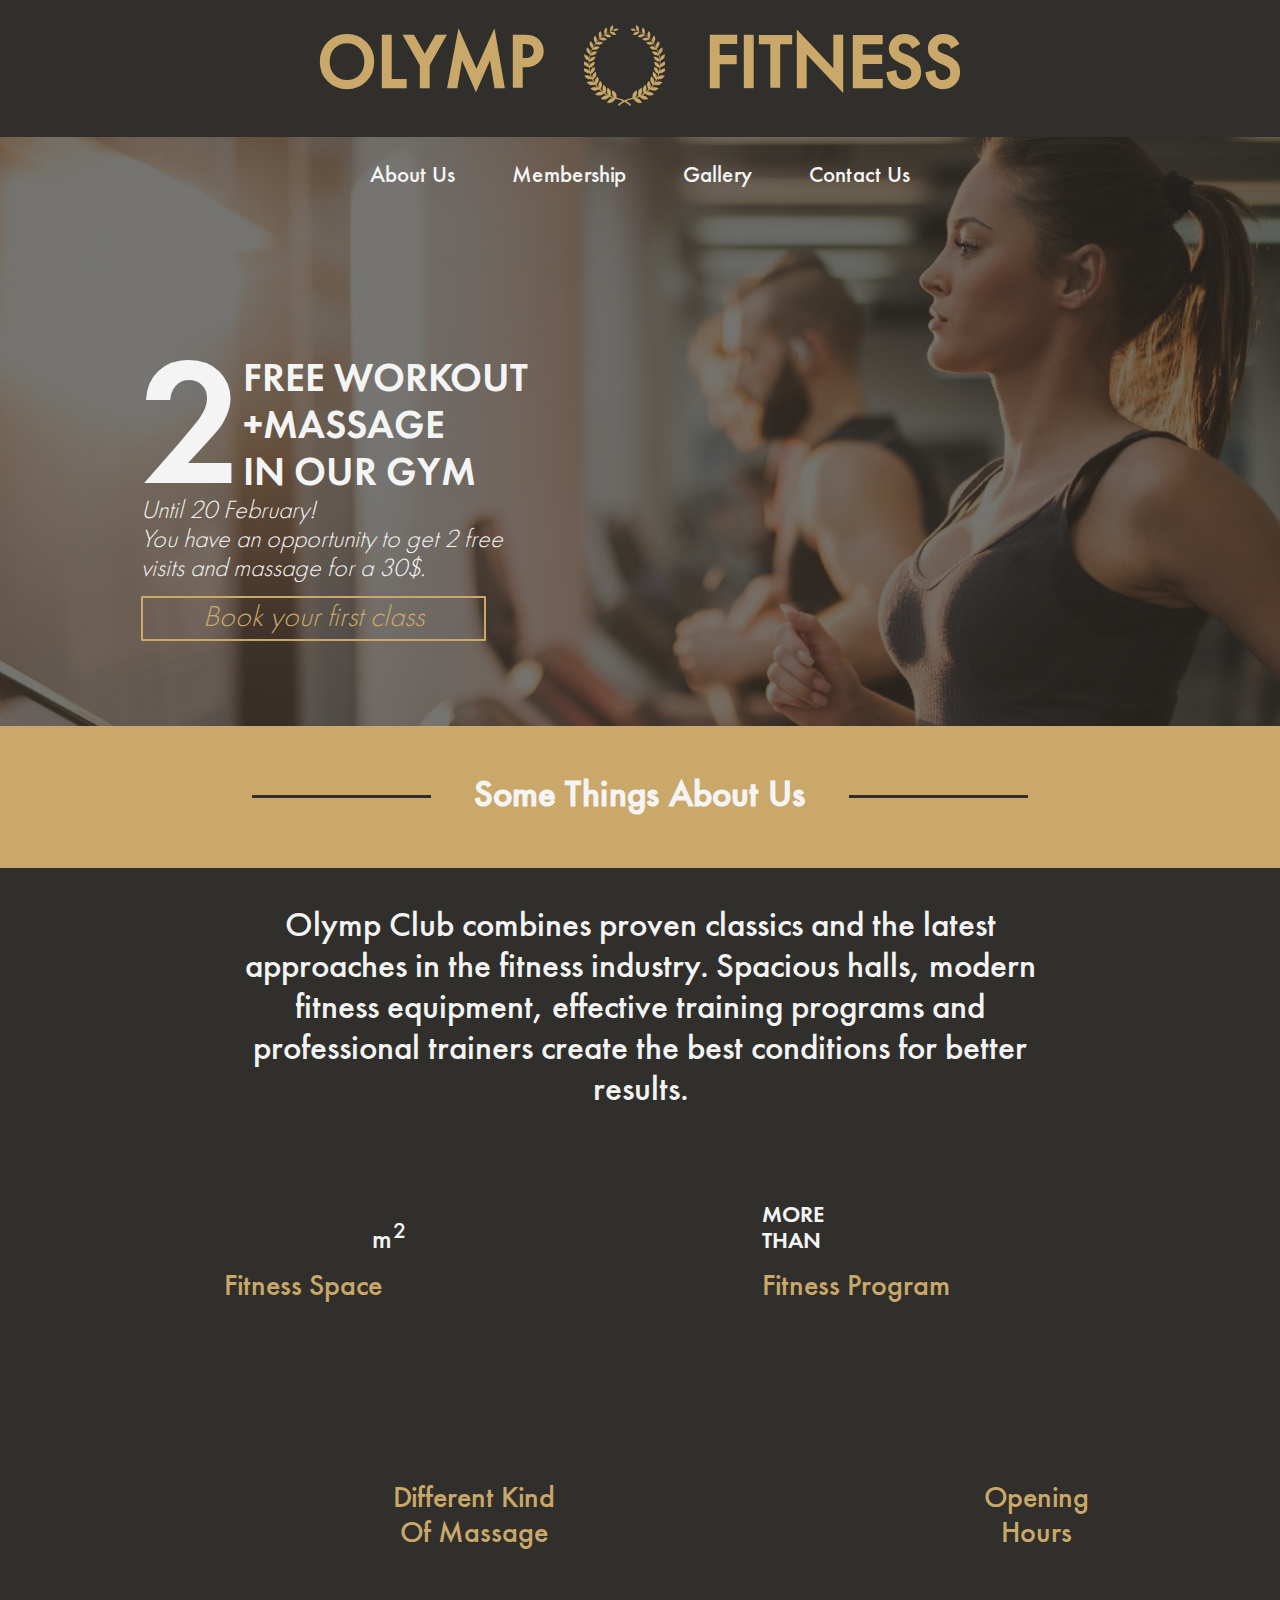
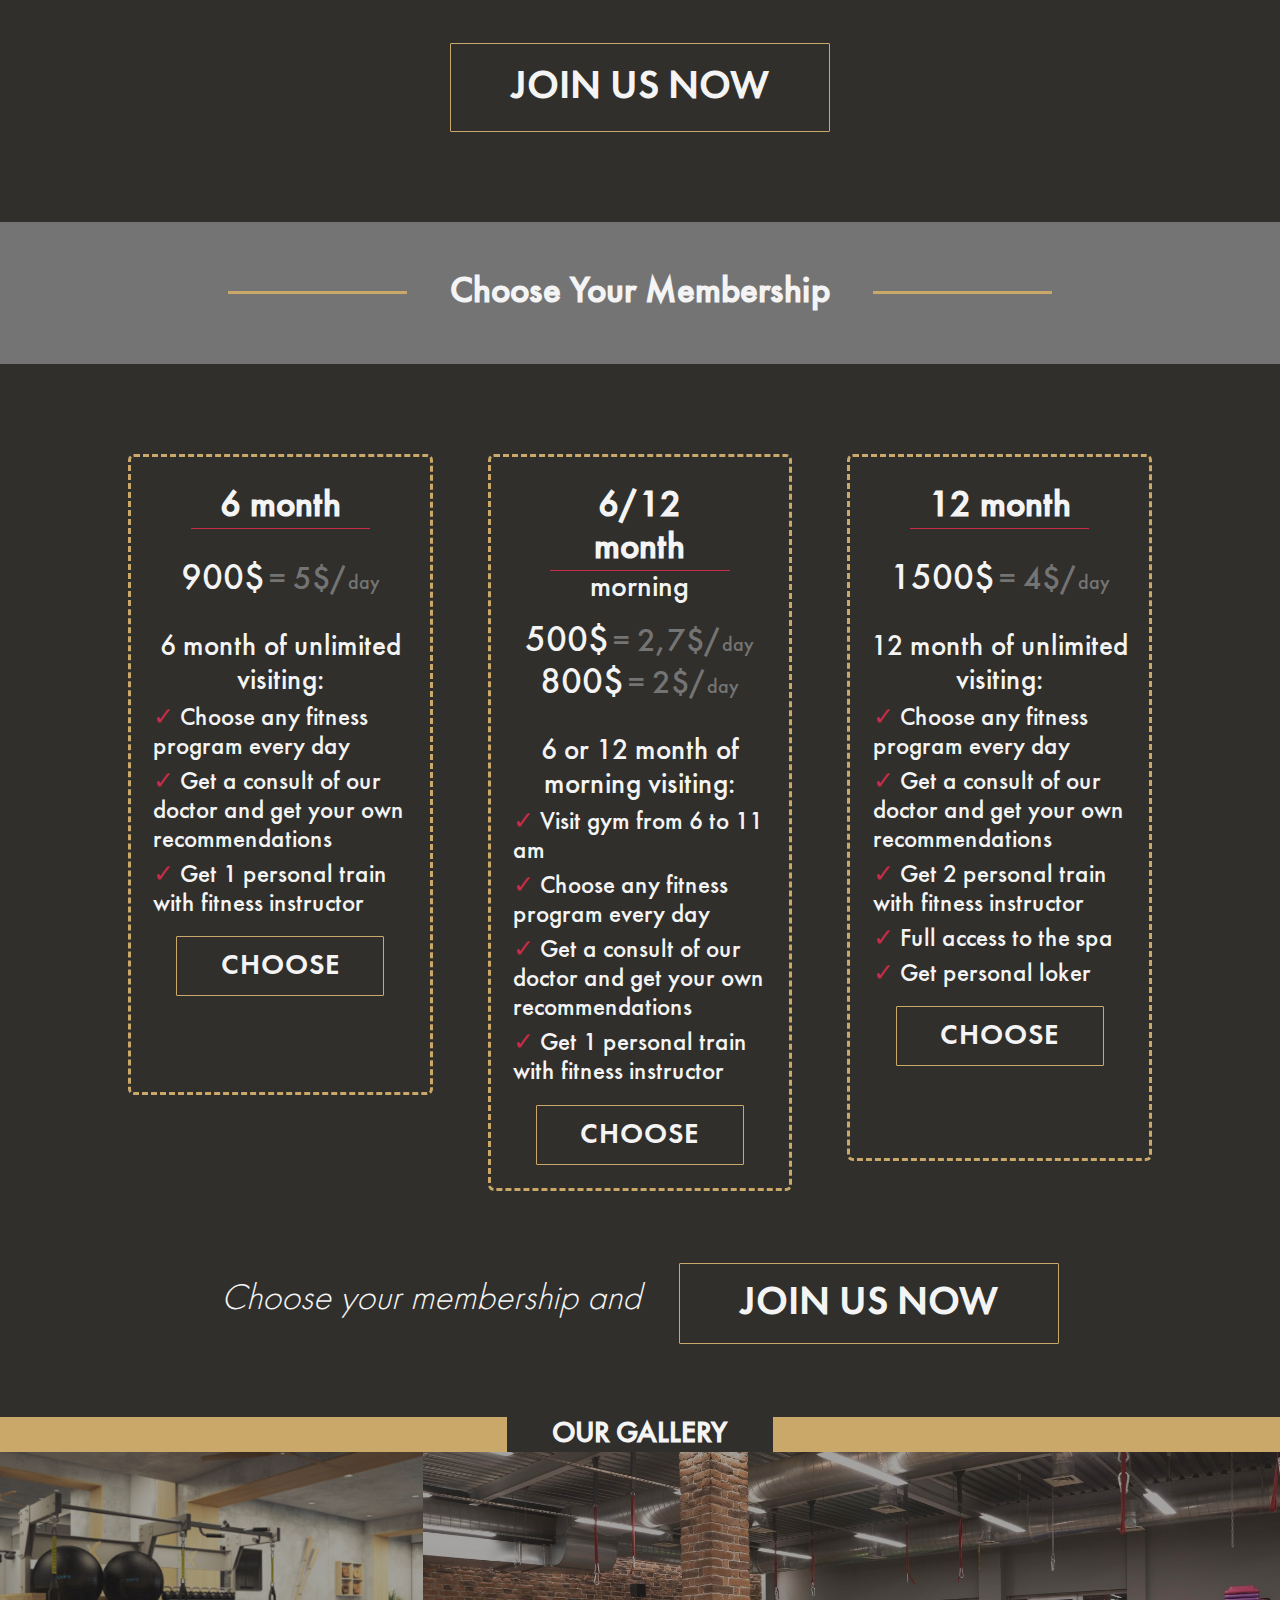
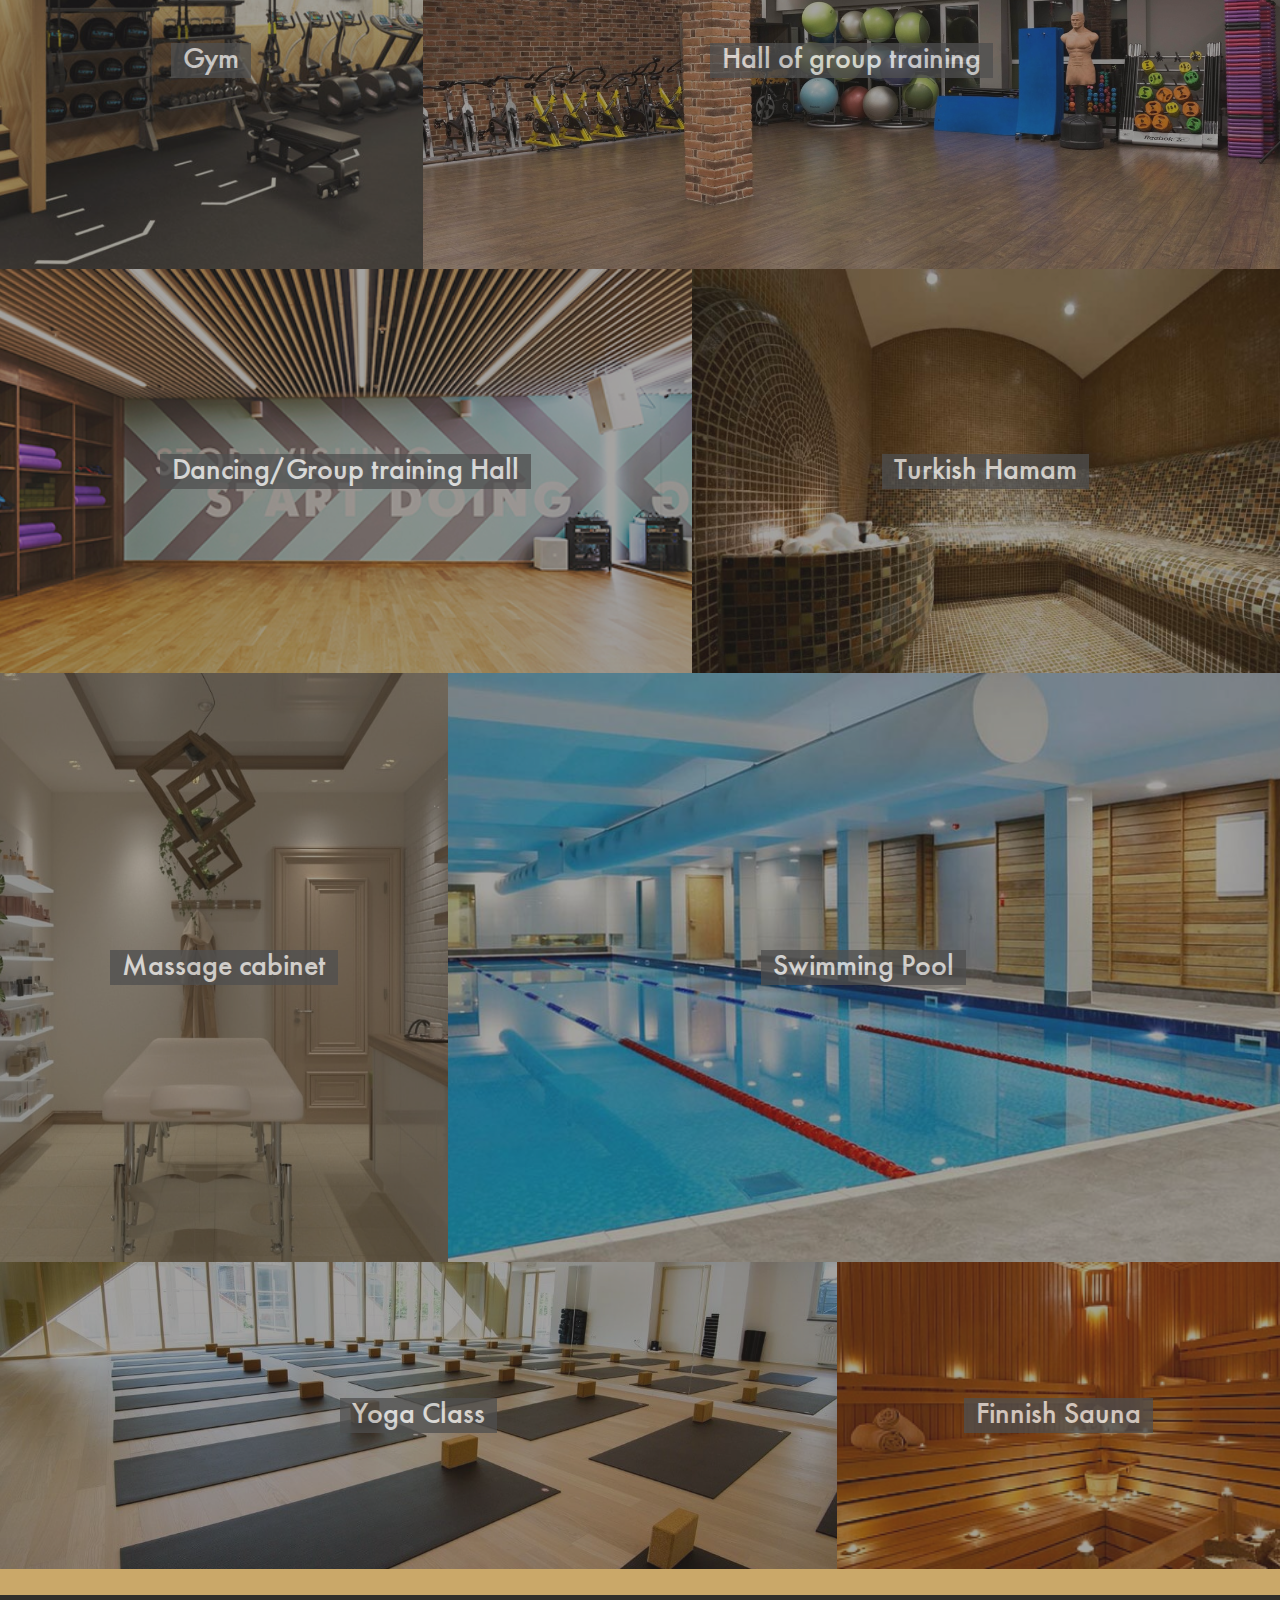
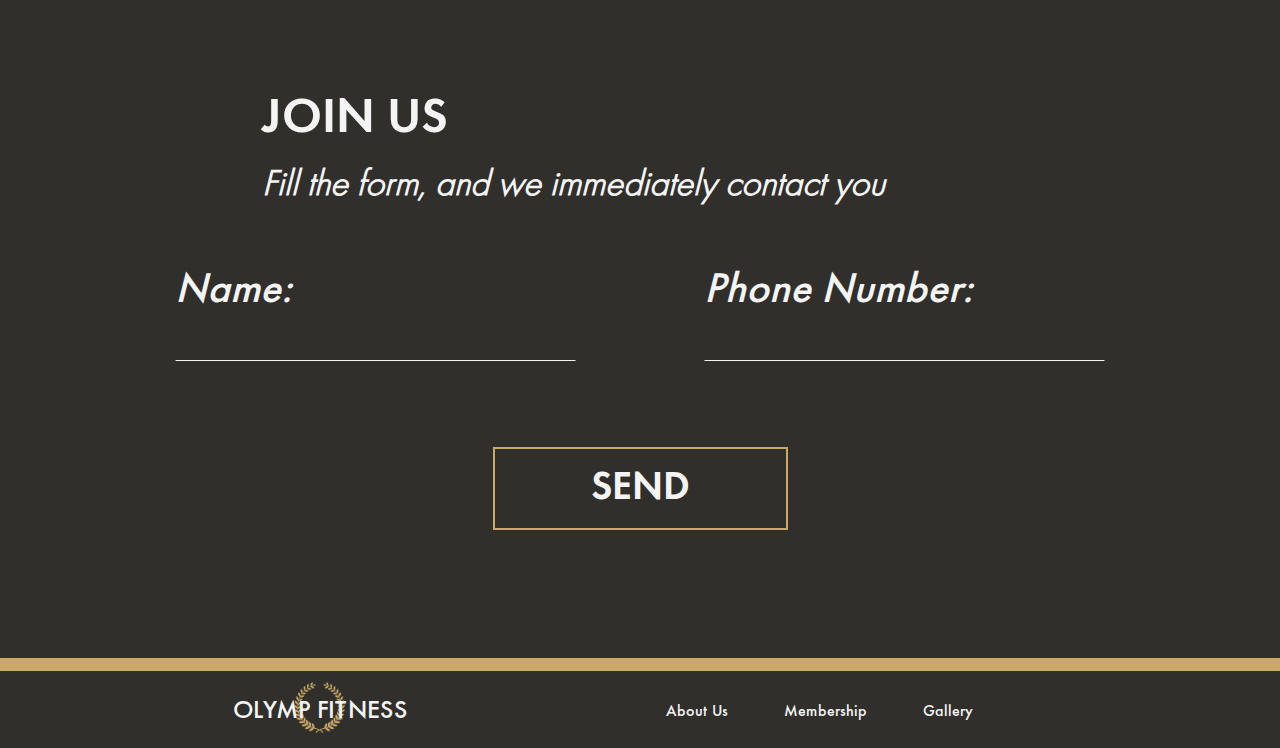
==== index.html @ 8def7968 "123" ====
<!DOCTYPE html>
<html lang="en">
<head>
    <meta charset="UTF-8">
    <meta id="meta" name="viewport" content="width=device-width">
    <title>OlympFitness</title>
    <link rel="stylesheet" href="style.css">
</head>
<body>
<div id="wrapper" class="all_page">
    <header id="header" class="header_el">
        <h2 id="logo_name_1" class="logo_name_1_el">
            OLYMP </h2>
        <img src="image/Logo.png" alt="logoOF" id="logo_name_img" class="logo_name_img_el">
        <h2 id="logo_name_2" class="logo_name_2_el">FITNESS
        </h2>
        <!--MOBILE HEADER PART-->
        <div id="header_mobile">
            <div id="mob_h">
                <h2 id="logo_name_1_mobile" class="logo_name_1_el_mobile">OLYMP<br>FITNESS</h2>
            </div>
            <div id="logo_mobile">
                <img src="image/Logo.png" alt="logoOF" id="logo_name_img_mobile">
            </div>
            <!-- NAV MENU-->
            <div class="nav_menu">
                <h2 id="menu_t">
                    MENU
                </h2>
                <img src="image/menu_logo.png" alt="" id="menu_t_logo">
            </div>
        </div>
        <!--Mobile header part end-->
    </header>
    <main id="main_section">
        <div id="special_offer_section" class="special_offer_section_el">
            <nav id="nav_bar">
                <ul id="nav_ul" class="nav_ul_el">
                    <li class="nav_ul_li">
                        <a href="#headline_st" class="nav_li_a">
                            About Us
                        </a>
                    </li>
                    <li class="nav_ul_li">
                        <a href="#headline_mem" class="nav_li_a">
                            Membership
                        </a>
                    </li>
                    <li class="nav_ul_li">
                        <a href="#gallery" class="nav_li_a">
                            Gallery
                        </a>
                    </li>
                    <li class="nav_ul_li">
                        <a href="#form_ju" class="nav_li_a">
                            Contact Us
                        </a>
                    </li>
                </ul>
            </nav>
            <div id="sp_offer" class="sp_offer_el">
                <div id="sp_offer_1" class="sp_offer_1_el">
                    <div id="big_two" class="big_2_el">2</div>
                    <div id="sp_big" class="sp_big_el">
                        FREE WORKOUT <br>+MASSAGE <br>IN OUR GYM
                    </div>
                </div>
                <div id="sp_offer_2" class="sp_offer_2_el">
                    <p id="sp_offer_p" class="sp_offer_p_el">
                        Until 20 February!<br>
                        You have an opportunity to get 2 free <br>visits and massage for a 30$.
                    </p><br>
                    <a href="#" id="booking_fc_button" class="booking_fc_button_el">
                        Book your first class
                    </a>
                </div>
            </div>
        </div>
        <div id="some_things_section">
            <h2 id="headline_st" class="headline_st_el">
                Some Things About Us
            </h2>
            <p id="main_text_st" class="main_text_st_el">
                Olymp Club combines proven classics and the latest approaches in the fitness industry. Spacious halls, modern fitness equipment, effective training programs and professional trainers create the best conditions for better results.
            </p>
            <ul id="plus_st" class="plus_st_el">
                <li id="pl_1_1" class="pl_1_1_el">
                    <div id="div_pl_up_1" class="div_pl_up_el">
                        <div class="js_number">2000</div>
                        <div id="m2" class="m2_el">
                            m<sup>2</sup>
                        </div>
                    </div>
                    <p class="p_pl_down">
                        Fitness Space
                    </p>
                </li>
                <li id="pl_1_2" class="pl_1_2_el">
                    <div id="div_pl_up_2" class="div_pl_up_el">
                        <div id="div_mt" class="div_mt_el">
                            MORE<br>THAN
                        </div>
                        <div class="js_number">20</div>
                    </div>
                    <p class="p_pl_down">
                        Fitness Program
                    </p>
                </li>
                <li id="pl_2_1" class="pl_2_1_el">
                    <p class="p_pl_up">
                    <p class="js_number">25</p>
                    <p class="p_pl_down">
                        Different Kind<br>Of Massage
                    </p>
                </li>
                <li id="pl_2_2" class="pl_2_2_el">
                    <p class="p_pl_up">
                    <p class="js_number">217</p>
                    <p class="p_pl_down">
                        Opening<br>Hours
                    </p>
                </li>
            </ul>
            <div id="a_join" class="a_join_1_el">
                <a href="#" id="a_j_us" class="a_j_us_el">JOIN US NOW</a>
            </div>
        </div>
        <div id="membership" class="member">
            <h2 id="headline_mem">
                Choose Your Membership
            </h2>
            <article id="membership_art">
                <section id="m6_sec">
                    <h3 class="art_sec_h3">
                        6 month
                    </h3>
                    <div id="div_sec_1">
                        <div class="cost_mem">
                            <span class="white_no">900$</span>
                            <span class="gray_no">= 5$/<span class="sub_d">day</span></span>
                        </div>
                        <div class="under_cost">
                            6 month of unlimited visiting:
                        </div>
                    </div>
                    <ul class="ul_mem">
                        <li class="li_mem">
                            Choose any fitness program every day
                        </li>
                        <li class="li_mem">
                            Get a consult of our doctor and get your own recommendations
                        </li>
                        <li class="li_mem">
                            Get 1 personal train with fitness instructor
                        </li>
                    </ul>
                    <div id="d_a_ch_1">
                        <a href="#" class="a_ch_b">
                            CHOOSE
                        </a>
                    </div>
                </section>
                <section id="m6_12_sec">
                    <h3 class="art_sec_h3">
                        6/12 month
                    </h3>
                    <div id="mor">
                        morning
                    </div>
                    <div id="div_sec_2">
                        <div class="cost_mem_p1">
                            <span class="white_no">500$</span>
                            <span class="gray_no">= 2,7$/<span class="sub_d">day</span></span>
                        </div>
                        <div class="cost_mem_p1">
                            <span class="white_no">800$</span>
                            <span class="gray_no">= 2$/<span class="sub_d">day</span></span>
                        </div>
                        <div class="under_cost">
                            6 or 12 month of morning visiting:
                        </div>
                    </div>
                    <ul class="ul_mem">
                        <li class="li_mem">
                            Visit gym from 6 to 11 am
                        </li>
                        <li class="li_mem">
                            Choose any fitness program every day
                        </li>
                        <li class="li_mem">
                            Get a consult of our doctor and get your own recommendations
                        </li>
                        <li class="li_mem">
                            Get 1 personal train with fitness instructor
                        </li>
                    </ul>
                    <div class="d_a_ch_2_3">
                        <a href="#" class="a_ch_b">
                            CHOOSE
                        </a>
                    </div>
                </section>
                <section id="m12_sec">
                    <h3 class="art_sec_h3">
                        12 month
                    </h3>
                    <div id="div_sec_3">
                        <div class="cost_mem_p1">
                            <span class="white_no">1500$</span>
                            <span class="gray_no">= 4$/<span class="sub_d">day</span></span>
                        </div>
                        <div class="under_cost">
                            12 month of unlimited visiting:
                        </div>
                    </div>
                    <ul class="ul_mem">
                        <li class="li_mem">
                            Choose any fitness program every day
                        </li>
                        <li class="li_mem">
                            Get a consult of our doctor and get your own recommendations
                        </li>
                        <li class="li_mem">
                            Get 2 personal train with fitness instructor
                        </li>
                        <li class="li_mem">
                            Full access to the spa
                        </li>
                        <li class="li_mem">
                            Get personal loker
                        </li>
                    </ul>
                    <div class="d_a_ch_2_3">
                        <a href="#" class="a_ch_b">
                            CHOOSE
                        </a>
                    </div>
                </section>
            </article>
            <div id="under_mem">
                  <span id="p1_um">
                      Choose your membership and
                  </span>
                <div id="a_join_mem">
                    <a href="#" id="a_j_us_mem">JOIN US NOW</a>
                </div>
            </div>
        </div>
        <div id="gallery">
            <div id="header_gal">
                <h2 id="h_gal_h2">
                    OUR GALLERY
                </h2>
            </div>
            <div class="photo_box">
                <div class="photo_back">
                    <img src="image/GYM.jpg" alt="" class="div_ph gym_ph_el">
                    <div class="title_ph">
                        Gym
                    </div>
                </div>
                <div class="photo_back">
                    <img src="image/baloon.jpg" alt="" class="div_ph">
                    <div class="title_ph">
                        Hall of group training
                    </div>
                </div>
            </div>
            <div class="photo_box">
                <div class="photo_back">
                    <img src="image/dance.jpg" alt="" class="div_ph dance_ph_el">
                    <div class="title_ph">
                        Dancing/Group training Hall
                    </div>
                </div>
                <div class="photo_back">
                    <img src="image/hamam.jpg" alt="" class="div_ph">
                    <div class="title_ph">
                        Turkish Hamam
                    </div>
                </div>
            </div>
            <div class="photo_box">
                <div class="photo_back">
                    <img src="image/massage.jpg" alt="" class="div_ph mas_ph_el">
                    <div class="title_ph">
                        Massage cabinet
                    </div>
                </div>
                <div class="photo_back">
                    <img src="image/pool.jpg" alt="" class="div_ph sw_p_ph_el">
                    <div class="title_ph">
                        Swimming Pool
                    </div>
                </div>
            </div>
            <div class="photo_box">
                <div class="photo_back">
                    <img src="image/yoga3.jpg" alt="" class="div_ph yoga_ph_el">
                    <div class="title_ph">
                        Yoga Class
                    </div>
                </div>
                <div class="photo_back">
                    <img src="image/sauna.jpg" alt="" class="div_ph">
                    <div class="title_ph">
                        Finnish Sauna
                    </div>
                </div>
            </div>
        </div>
        <div id="div_join_us">
            <div id="div_ju_form">
                <h1 id="header_form">
                    JOIN US
                </h1>
                <h2 id="under_header_form">
                    Fill the form, and we immediately contact you
                </h2>
                <form action="#" id="form_ju">
                    <div id="name_number">
                        <div id="form_name">
                            Name:<br>
                            <input type="text" required class="form_name_f">
                        </div>
                        <div id="form_number">
                            Phone Number:<br>
                            <input type="text" required class="form_name_f">
                        </div>
                    </div>
                    <div id="form_button">
                        <button type="submit" id="button">SEND</button>
                    </div>
                </form>
            </div>
        </div>
    </main>
    <footer id="footer_section">
        <div id="footer_div">
            <div id="logo_div">
                OLYMP FITNESS
            </div>
            <div id="nav_div">
                <ul id="nav_div_ul">
                    <li class="nav_ul_li">
                        <a href="#headline_st">
                            About Us
                        </a>
                    </li>
                    <li class="nav_ul_li">
                        <a href="#headline_mem">
                            Membership
                        </a>
                    </li>
                    <li class="nav_ul_li">
                        <a href="#gallery">
                            Gallery
                        </a>
                    </li>
                </ul>
            </div>
        </div>
    </footer>
</div>
<script src="https://ajax.googleapis.com/ajax/libs/jquery/2.2.4/jquery.min.js"></script>
<script src="js/jquery.spincrement.min.js"></script>
<script src="js/script.js"></script>
</body>
</html>
---- style.css ----
/*FONTS*/
@font-face {
    font-family: 'FuturaMediumC';
    src: url('font_futura/FuturaMediumC.eot');
    src: local('font_futura/Futura Medium Cyrillic'), local('font_futura/FuturaMediumC'),
    url('font_futura/FuturaMediumC.eot?#iefix') format('embedded-opentype'),
    url('font_futura/FuturaMediumC.woff') format('woff'),
    url('font_futura/FuturaMediumC.ttf') format('truetype');
    font-weight: 500;
    font-style: normal;
}
@font-face {
    font-family: 'FuturaDemiC';
    src: url('font_futura/FuturaDemiC-Italic.eot');
    src: local('font_futura/Futura Demi Italic Cyrillic'), local('font_futura/FuturaDemiC-Italic'),
    url('font_futura/FuturaDemiC-Italic.eot?#iefix') format('embedded-opentype'),
    url('font_futura/FuturaDemiC-Italic.woff') format('woff'),
    url('font_futura/FuturaDemiC-Italic.ttf') format('truetype');
    font-weight: normal;
    font-style: italic;
}
@font-face {
    font-family: 'FuturaLightC';
    src: url('font_futura/FuturaLightC.eot');
    src: local('font_futura/Futura Light Cyrillic'), local('font_futura/FuturaLightC'),
    url('font_futura/FuturaLightC.eot?#iefix') format('embedded-opentype'),
    url('font_futura/FuturaLightC.woff') format('woff'),
    url('font_futura/FuturaLightC.ttf') format('truetype');
    font-weight: 300;
    font-style: normal;
}
*, *::after, *::before {
    box-sizing: border-box;
    margin: 0;
    padding: 0;
}
/*HTML Sittings*/
html {
    background-color: #302F2B;
    font-family: 'FuturaMediumC';
    font-weight: 500;
    font-style: normal;

}
a {
    text-decoration: none;
    color: #f4f4f4;
}
a:visited {
    color: #f4f4f4;
}
a:hover {
    color: #CAA869;
    text-decoration: underline;
}
/*WRAPPER*/

.all_page {

}
/*HEADER SITTINGS*/
.header_el {
    text-align: center;
    color: #CAA869;
    font-size: 50px;
    display: flex;
    justify-content: center;
    margin: 25px 0 25px 0;
}
.logo_name_img_el {
    object-fit: cover;
    height: 81px;
    width: 81px;
}
.logo_name_1_el {
    padding-right: 40px;
}
.logo_name_2_el {
    padding-left: 40px;
}
#header_mobile {
    display: none;
}
/*END HEADER SITTINGS*/

/*SPECIAL_OFFER_SECTION*/
.special_offer_section_el {
    background: url("image/top-banner 2.jpg") no-repeat;
    background-size: 100vw;
    height: 46vw;
    color: #F4F4F4;
    object-fit: cover;
}
/*NAVIGATION*/
.nav_ul_el {
    list-style-type: none;
    text-align: center;
    font-size: 23px;
}
.nav_ul_li {
    display: inline-block;
    padding: 26px;
}
#nav_bar_mobile {
    display: none;
}
/*SPECIAL OFFER*/
.sp_offer_el {
    padding: 11vw 0 0 11vw;
}
/*SPECIAL OFFER BIG TEXT*/
.sp_offer_1_el {
    font-family: 'FuturaDemiC';
    font-weight: normal;
    font-style: italic;
    display: flex;
    flex-direction: row;
    height: 140px;
}
.sp_offer_2_el {
    font-family: 'FuturaLightC';
    font-style: italic;
}
.big_2_el {
    font-size: 180px;
    position: relative;
    top: -26px;
}
.sp_big_el {
    font-size: 40px;
    text-align: left;
}
.sp_offer_p_el {
    font-size: 26px;
}
.booking_fc_button_el {
    background: none;
    color: #CAA869;
    font-size: 30px;
    text-decoration: none;
    padding: .2em 2em;
    outline: none;
    border: 2px solid #CAA869;
    border-radius: 1px;
    transition: 0.2s;
}
.booking_fc_button_el:hover {
    background: rgba(255,255,255,.2);
}
.booking_fc_button_el:active {
    background: white;
}
/*END SPECIAL OFFER PART*/

/*SOME THINGS ABOUT US*/
.headline_st_el {
    text-align: center;
    color: #f4f4f4;
    font-size: 37px;
    background: #CAA869;
    padding: 50px 0;
}
.headline_st_el:before {
    content: '';
    background: #302F2B;
    height: 3px;
    width: 14%;
    display: inline-block;
    position: relative;
    top: -8px;
    right: 34px;
}
.headline_st_el:after {
    content: '';
    background: #302F2B;
    height: 3px;
    width: 14%;
    display: inline-block;
    position: relative;
    top: -8px;
    left: 34px;
}
.main_text_st_el {
    margin: auto;
    text-align: center;
    font-size: 35px;
    color: #f4f4f4;
    padding-top: 39px;
    width: 62.3%;
    position: relative;
}
/*HARD PARTY!!!*/
.plus_st_el {
    display: grid;
    grid-template-columns: repeat(2, 1fr);
    list-style-type: none;
}
/*FIRST ROW*/
.pl_1_1_el {
    text-align: left;
    padding: 13% 0 0 35%;
}
.pl_1_2_el {
    text-align: left;
    padding: 13% 0 0 19%;
}
.js_number {
    font-size: 65px;
    color: #f4f4f4;
    opacity: 0;
}
.div_pl_up_el {
    display: flex;
}
.m2_el {
    font-size: 28px;
    color: #f4f4f4;
    padding-top: 24px;
}
.p_pl_down {
    font-size: 30px;
    color: #CAA869;
}
.div_mt_el {
    font-size: 23px;
    font-family: 'FuturaDemiC';
    font-weight: normal;
    font-style: italic;
    color: #f4f4f4;
    padding-top: 8px;
}
/*SECOND ROW*/
.pl_2_1_el {
    text-align: center;
    padding: 16% 0 0 48%;
}
.pl_2_2_el {
    text-align: center;
    padding: 16% 0 0 24%;
}

/*LINES*/
/*#pl_2_1:before {
    content: url("image/Line_1.png");
    display: block;
    margin: -74% 38% -12% -31%;
}
#pl_1_2:before {
    content: url("image/Line_2.png");
    display: block;
    margin: -6% 0% -47.2% -46%;
    padding-top: 15%;
}
#pl_1_2:after {
    content: url("image/Line_3.png");
    display: block;
    margin: 0 0 0 0;
}*/
.a_join_1_el {
    display: flex;
    padding-top: 91px;
}
.a_j_us_el {
    font-family: 'FuturaDemiC';
    font-weight: normal;
    font-style: italic;
    text-align: center;
    color: #f4f4f4;
    margin: auto;
    background: none;
    font-size: 40px;
    text-decoration: none;
    padding: 0.5em 1.5em;
    outline: none;
    border: 1px solid #CAA869;
    border-radius: 1px;
    transition: 0.2s;
}
.a_j_us_el:hover {
    background: rgba(255,255,255,.2);
}
.a_j_us_el:active {
    background: #f4f4f4;
    color: #CAA869;
}
/*END HARD PARTY*/

/*START MEMBERSHIP PART*/
#membership {
    padding-top: 7%;
}
#headline_mem {
    text-align: center;
    color: #f4f4f4;
    font-size: 37px;
    background: #757474;
    padding: 50px 0;
}
#headline_mem:before {
    content: '';
    background: #CAA869;
    height: 3px;
    width: 14%;
    display: inline-block;
    position: relative;
    top: -8px;
    right: 34px;
}#headline_mem:after {
     content: '';
     background: #CAA869;
     height: 3px;
     width: 14%;
     display: inline-block;
     position: relative;
     top: -8px;
     left: 34px;
 }
#membership_art {
    display: grid;
    grid-template-columns: repeat(3, 1fr);
    grid-gap: 55px;
    text-align: center;
    margin: auto;
    padding-top: 7%;
    justify-content: space-between;
    width: 80%;

}
#m6_sec, #m6_12_sec, #m12_sec {
    border: dashed 3px #CAA869;
    border-radius: 6px;
}
#m6_sec {
    height: 87%;
}
#m12_sec {
    height: 96%;
}
#m6_sec:hover, #m6_12_sec:hover, #m12_sec:hover {
    background: rgba(202,168,105,0.11);
    border: 3px solid #CAA869;
}
#d_sec_1 {
    text-align: center;
}
.art_sec_h3 {
    font-size: 37px;
    color: #f4f4f4;
    padding-top: 10%;
    border-bottom: 1px solid #C72C48;
    width: 60%;
    margin: auto;
}
#mor {
    font-size: 30px;
    color: #f4f4f4;
}
.white_no {
    font-size: 37px;
    color: #f4f4f4;
}
.gray_no {
    font-size: 33px;
    color: #757474;
}
.sub_d {
    font-size: 20px;
}
.under_cost {
    font-size: 29px;
    color: #f4f4f4;
    padding-top: 10%;
    margin: auto;
    width: 90%;
}
.li_mem {
    list-style-type: none;
    font-size: 25px;
    color: #f4f4f4;
    width: 85%;
    margin: auto;
    text-align: left;
    padding-top: 1%;
}
.li_mem:before {
    content: "✓";
    color: #C72C48;
}
#div_sec_1, #div_sec_3 {
    padding-top: 10%;
}
#div_sec_2 {
    padding-top: 5%;
}
.a_ch_b {
    font-family: 'FuturaDemiC';
    font-weight: normal;
    font-style: italic;
    text-align: center;
    color: #f4f4f4;
    margin: auto;
    background: none;
    font-size: 29px;
    letter-spacing: 1px;
    text-decoration: none;
    padding: 0.5em 1.5em;
    outline: none;
    border: 1px solid #CAA869;
    border-radius: 1px;
    transition: 0.2s;
}
.a_ch_b:hover {
    background: rgba(255,255,255,.2);
}
.a_ch_b:active {
    background: #CAA869;
    color: #f4f4f4;
}
#d_a_ch_1 {
    padding-top: 10%;
}
.d_a_ch_2_3 {
    padding-bottom: 12%;
    padding-top: 10%;
}
#under_mem {
    display: flex;
    margin: auto;
    justify-content: center;
    padding-top: 7%;
}
#p1_um {
    color: #f4f4f4;
    font-family: 'FuturaLightC';
    font-style: italic;
    font-size: 37px;
}
#a_join_mem {
    padding-left: 3%;
}
#a_j_us_mem {
    font-family: 'FuturaDemiC';
    font-weight: normal;
    font-style: italic;
    text-align: center;
    color: #f4f4f4;
    margin: auto;
    background: none;
    font-size: 40px;
    text-decoration: none;
    padding: 0.5em 1.5em;
    outline: none;
    border: 1px solid #CAA869;
    border-radius: 1px;
    transition: 0.2s;
}
#a_j_us_mem:hover {
    background: rgba(255,255,255,.2);
}
#a_j_us_mem:active {
    background: #f4f4f4;
    color: #CAA869;
}
/*END MEMBERSHIP*/

/*START GALLERY*/
#gallery {
    padding-top: 7%;
}
#header_gal {
    text-align: center;
    color: #f4f4f4;
}
#h_gal_h2 {
    font-size: 30px;
    position: relative;
    display: inline-block;
}
#h_gal_h2:before, #h_gal_h2:after {
    content:"";
    height: 100%;
    display: block;
    position: absolute;
}
#h_gal_h2:before {
    background: #302F2B;
    z-index: -1;
    height: 101%;
    left: -45px;
    right: -45px;
}
#h_gal_h2:after {
    background: #CAA869;
    width: 100vw;
    left: 50%;
    top: 0;
    transform: translateX(-50%);
    z-index: -2;
    height: 100%;
}
/*Photo_Box*/
.photo_box {
    display: flex;
}
.photo_back {
    position: relative;
    display: flex;
    justify-content: center;
    align-items: center;
    overflow: hidden;
}
.div_ph:hover {
    opacity: 1;
    -webkit-transform: scale(1.1);
    -moz-transform: scale(1.1);
    -o-transform: scale(1.1);
}
.div_ph {
    width: 100%;
    object-fit: cover;
    height: 100%;
    opacity: 0.56;
    -moz-transition: all 1s ease-out;
    -o-transition: all 1s ease-out;
    -webkit-transition: all 1s ease-out;
}
.title_ph {
    margin: auto;
    position: absolute;
    font-size: 30px;
    opacity: 0.75;
    background: #4F4F4F;
    color: #f4f4f4;
    padding: 0 12px;
}
.div_ph {
    opacity: 0.56;
}
.dance_ph_el {
    width: 57vw;
}
.mas_ph_el {
    width: 42vw;
    height: 46vw;
}
.yoga_ph_el {
    width: 68vw;
    height: 24vw;
}
#gallery:after {
    content: "";
    display: inline-block;
    width: 100%;
    height: 2vw;
    background: #CAA869;
}
/*END GALLERY*/

/*START FORM*/

#div_join_us {
    padding-top: 7%;
    text-align: center;
}
#div_ju_form {
    width: 885px;
    margin: auto;
}
#header_form {
    font-size: 50px;
    color: #f4f4f4;
    font-family: 'FuturaDemiC';
    font-weight: normal;
    font-style: italic;
    text-align: left;

}
#header_form, #under_header_form {
    padding-left: 5vw;
    position: relative;
}
#under_header_form {
    font-size: 37px;
    color: #f4f4f4;
    font-family: 'FuturaLightC';
    font-style: italic;
    text-align: left;
    padding-top: 2%;
}
#form_ju {
    margin: auto;
    text-align: center;
    justify-content: center;
    justify-items: center;
    padding-top: 60px;
}
#form_name, #form_number {
    font-size: 43px;
    color: #f4f4f4;
    font-style: italic;
    text-align: left;
}
#form_number {
    padding-left: 10vw;
}
#name_number {
    display: flex;
}
.form_name_f {
    border: 1px solid #302F2B;
    font-size: 31px;
    background: none;
    border-bottom: 1px solid #f4f4f4;
    color: #f4f4f4;
}
#form_button {
    padding-top: 9%;
}
#button {
    font-size: 40px;
    font-family: 'FuturaDemiC';
    font-weight: normal;
    font-style: italic;
    color: #F4F4F4;
    background: none;
    border: 2px solid #CAA869;
    padding: 1rem 6rem;
}
#button:hover {
    background: rgba(255,255,255,.2);
}
#button:active {
    background: #f4f4f4;
    color: #CAA869;
}
#main_section:after {
    content: "";
    display: inline-block;
    width: 100%;
    height: 1vw;
    background: #CAA869;
    margin-top: 10%;
}
/*END FORM*/

/*START FOOTER*/
#footer_div {
    display: grid;
    grid-template-columns: repeat(2, 1fr);
}
#logo_div {
    margin: auto;
    color: #f4f4f4;
    font-size: 26px;
    background: url("image/Logo.png") no-repeat;
    background-size: 4vw 4vw;
    background-position: top;
    padding: 15px;
}
/*END FOOTER*/

/*START ADAPTIVE*/

@media (max-width: 1080px) {
    .art_sec_h3 {
        font-size: 33px;
    }
    .white_no {
        font-size: 25px;
    }
    .gray_no {
        font-size: 25px;
    }
    .under_cost {
        font-size: 22px;
    }
    .li_mem {
        font-size: 19px;
        padding-top: 5%;
    }
    .a_ch_b {
        font-size: 24px;
    }
    #m6_sec, #m6_12_sec, #m12_sec {
        margin: auto;
    }
    #div_ju_form {
        width: auto;
    }
    #name_number {
        display: grid;
        grid-template-columns: repeat(1, 1fr);
        text-align: center;
    }
    #form_number {
        text-align: center;
        padding: 13vw 0 0 0;
    }
    #form_name {
        text-align: center;
    }
    .sp_offer_el {
        padding: 2vw 0 0 6vw;
    }
}
@media (max-width: 1020px) {
    .sp_offer_el {
        padding: 3vw 0 0 14vw;
    }
}
@media (max-width: 900px) {
    .sp_offer_el {
        padding: 1vw 0 0 5vw;
    }
    #booking_fc_button {
        padding: .2em 1em;
    }
}
@media (max-width: 860px) {
    .big_2_el {
        font-size: 145px;
    }
    .sp_big_el {
        font-size: 31px;
        text-align: left;
    }
    .sp_offer_p_el {
        font-size: 20px;
    }
    .sp_offer_1_el {
        height: 105px;
    }
}
/*Mobile design*/
@media only screen and (max-width: 730px) {
    /*Fixed header*/

    h2 {
        font-size: 23px;
    }
    .header_el {
        margin: 15px 0 8px 0;
    }
    #logo_name_1, #logo_name_img, #logo_name_2 {
        display: none;
    }
    #logo_name_img_mobile {
        height: 39px;
        width: 40px;
    }
    #nav_bar {
        display: none;
    }
    #header_mobile {
        display: grid;
        grid-template-columns: repeat(3, 1fr);
        margin: auto;
        grid-gap: 20%;
    }
    #mob_h {
        font-size: 16px;
        margin: auto;
    }
    .nav_menu {
        font-size: 12px;
        margin: auto;
        text-align: center;
        display: grid;
        grid-template-columns: repeat(2, 1fr);
    }
    #menu_t {
        font-size: 21px;
    }
    #menu_t_logo {
        padding: 4px 0 6px 4px;
        height: 24px;
    }
    .headline_st_el {
        font-size: 15px;
        padding: 11px 0;
    }
    .headline_st_el::before, .headline_st_el::after {
        display: none;
    }
    .main_text_st_el {
        font-size: 15px;
        width: 74.3%;
        letter-spacing: 1px;
    }
    .plus_st_el {
        grid-template-columns: repeat(1, 1fr);
    }
    .pl_1_1_el, .pl_1_2_el, .pl_2_1_el, .pl_2_2_el {
        padding: 20px 0 0 0;
        margin: auto;
        text-align: center;
    }
    #div_pl_up_1, #div_pl_up_2 {
        justify-content: center;
    }
    .js_number {
        height: 50px;
        font-size: 50px;
    }
    #a_join {
        display: none;
    }
    .m2_el {
        font-size: 19px;
    }
    .p_pl_down {
        font-size: 20px;
    }
    .div_mt_el {
        font-size: 17px;
    }
    #headline_mem {
        font-size: 20px;
        padding: 15px 0;
    }
    #headline_mem:before, #headline_mem:after {
        display: none;
    }
    #membership_art {
        display: grid;
        grid-template-columns: repeat(1, 1fr);
    }

}
@media (max-width: 530px) {
    #header_mobile {
        grid-gap: 0;
    }
    .special_offer_section_el {
        background-size: 100vw 53vw;
        height: 52vw;
    }
    .sp_offer_el {
        padding: 4vw 0 0 7vw;
    }
    .sp_offer_1_el {
        height: 74px;
    }
    .big_2_el {
        font-size: 80px;
        top: -7px;
    }
    .sp_big_el {
        font-size: 21px;
    }
    .sp_offer_p_el {
        font-size: 14px;
        height: 33px;
    }
    .booking_fc_button_el {
        font-size: 12px;
        border: 1px solid #CAA869;
        padding: 0.2em 0.5em;
    }
}
@media (max-width: 510px) {
    .sp_offer_el {
        padding: 12vw 0 0 7vw;
    }
}
@media (max-width: 390px) {
    .sp_offer_el {
        padding: 4vw 0 0 7vw;
    }
}
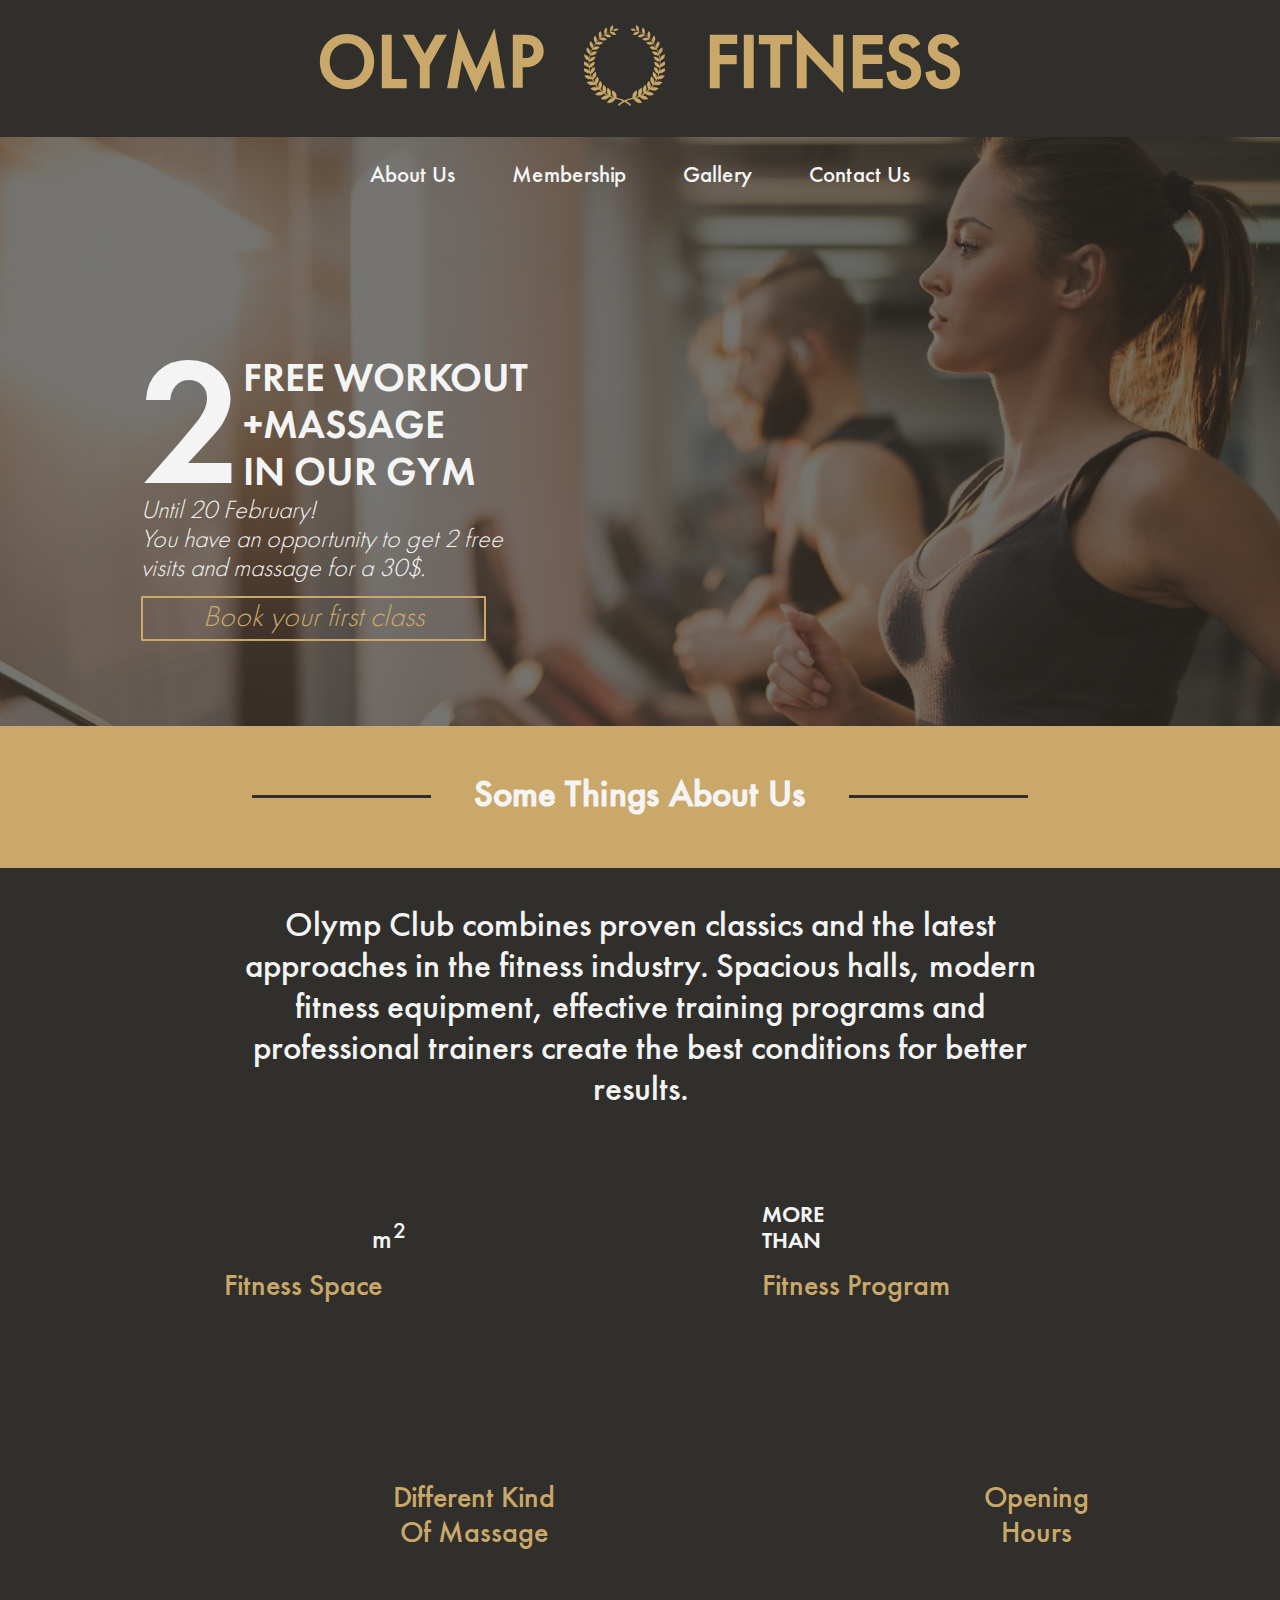
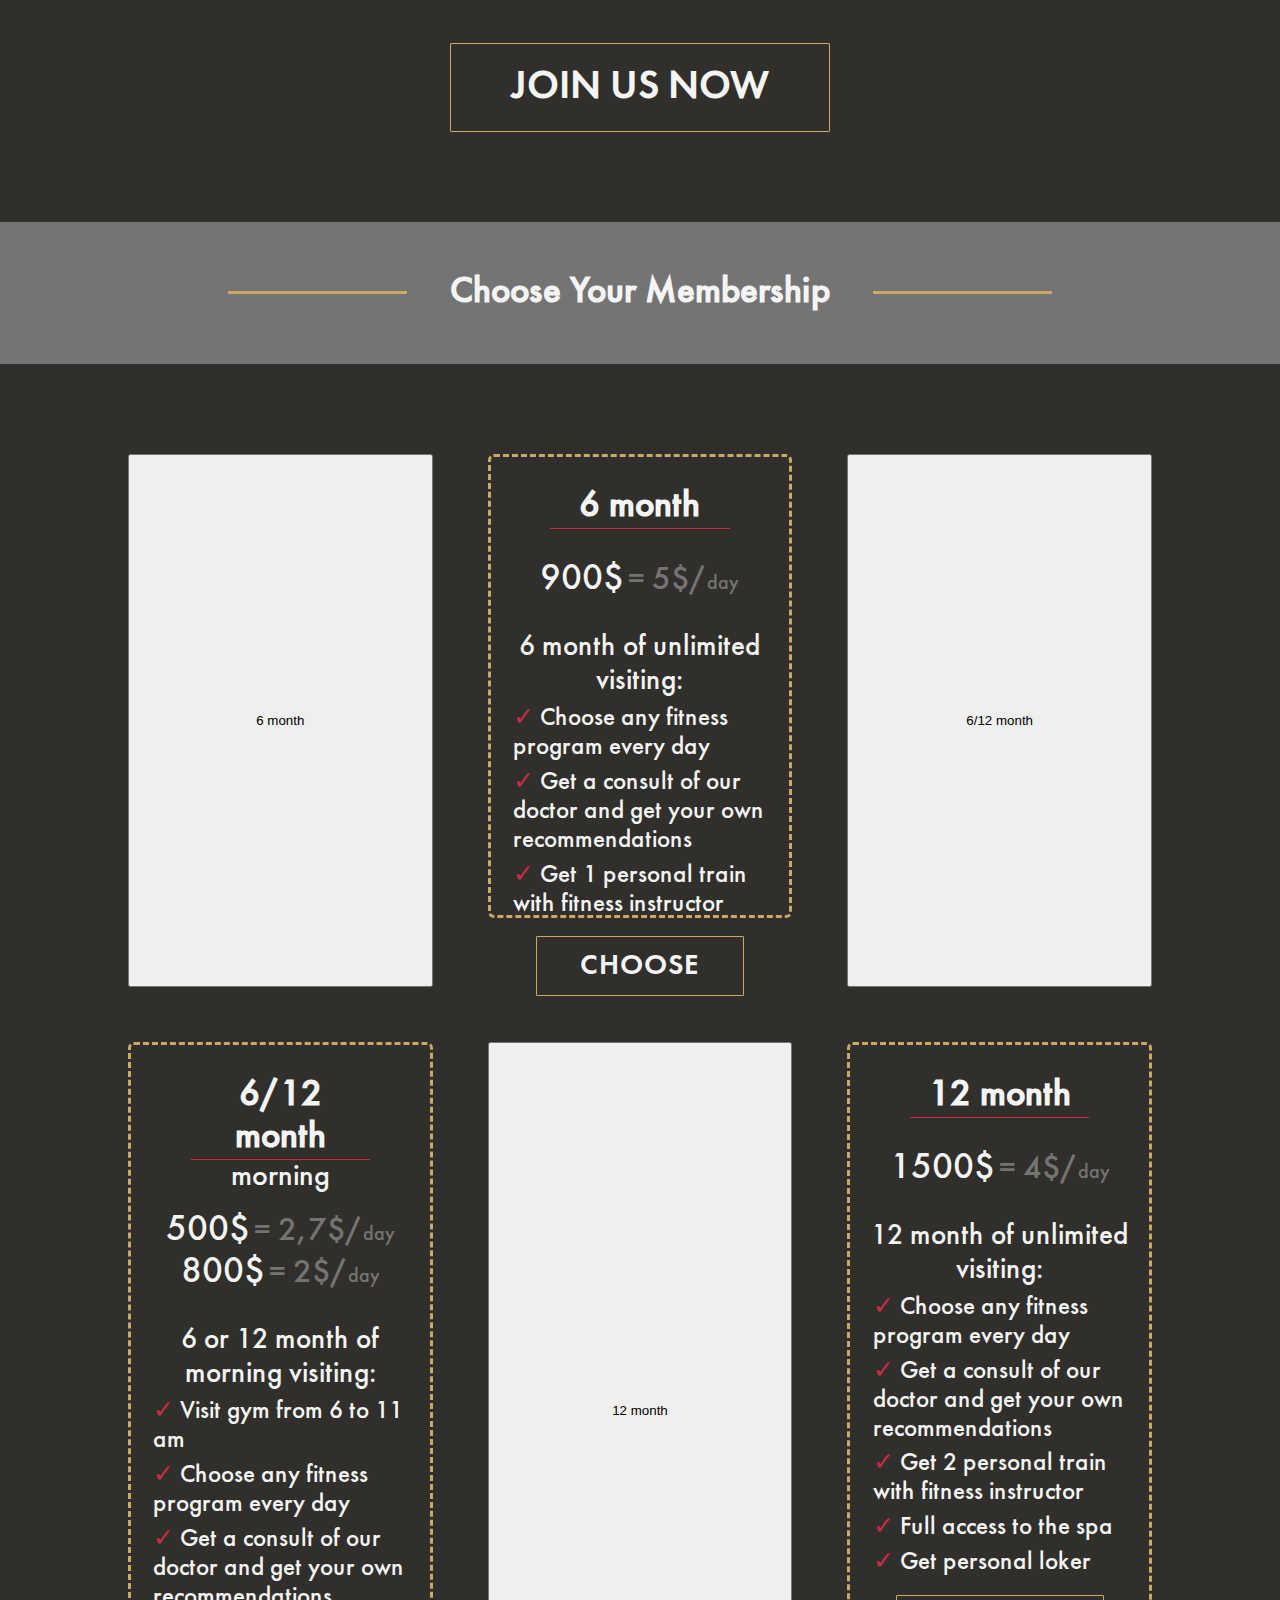
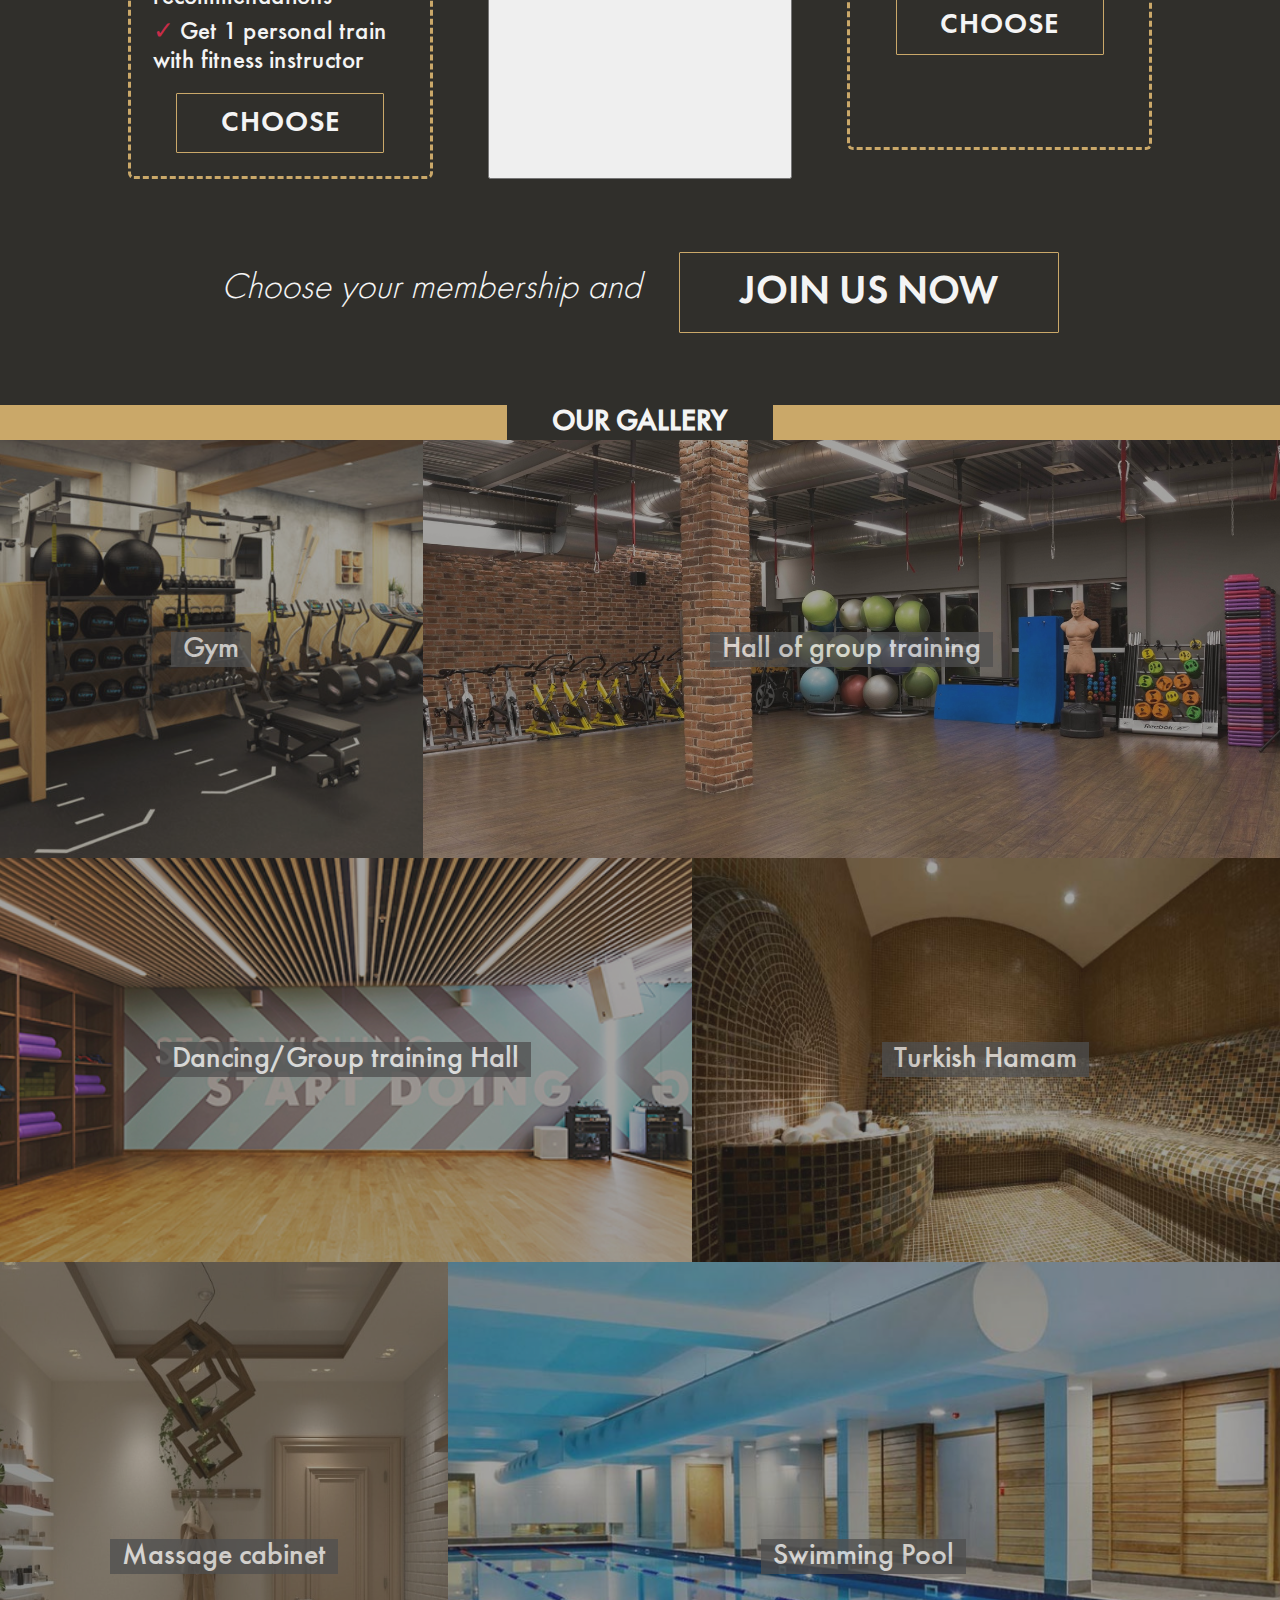
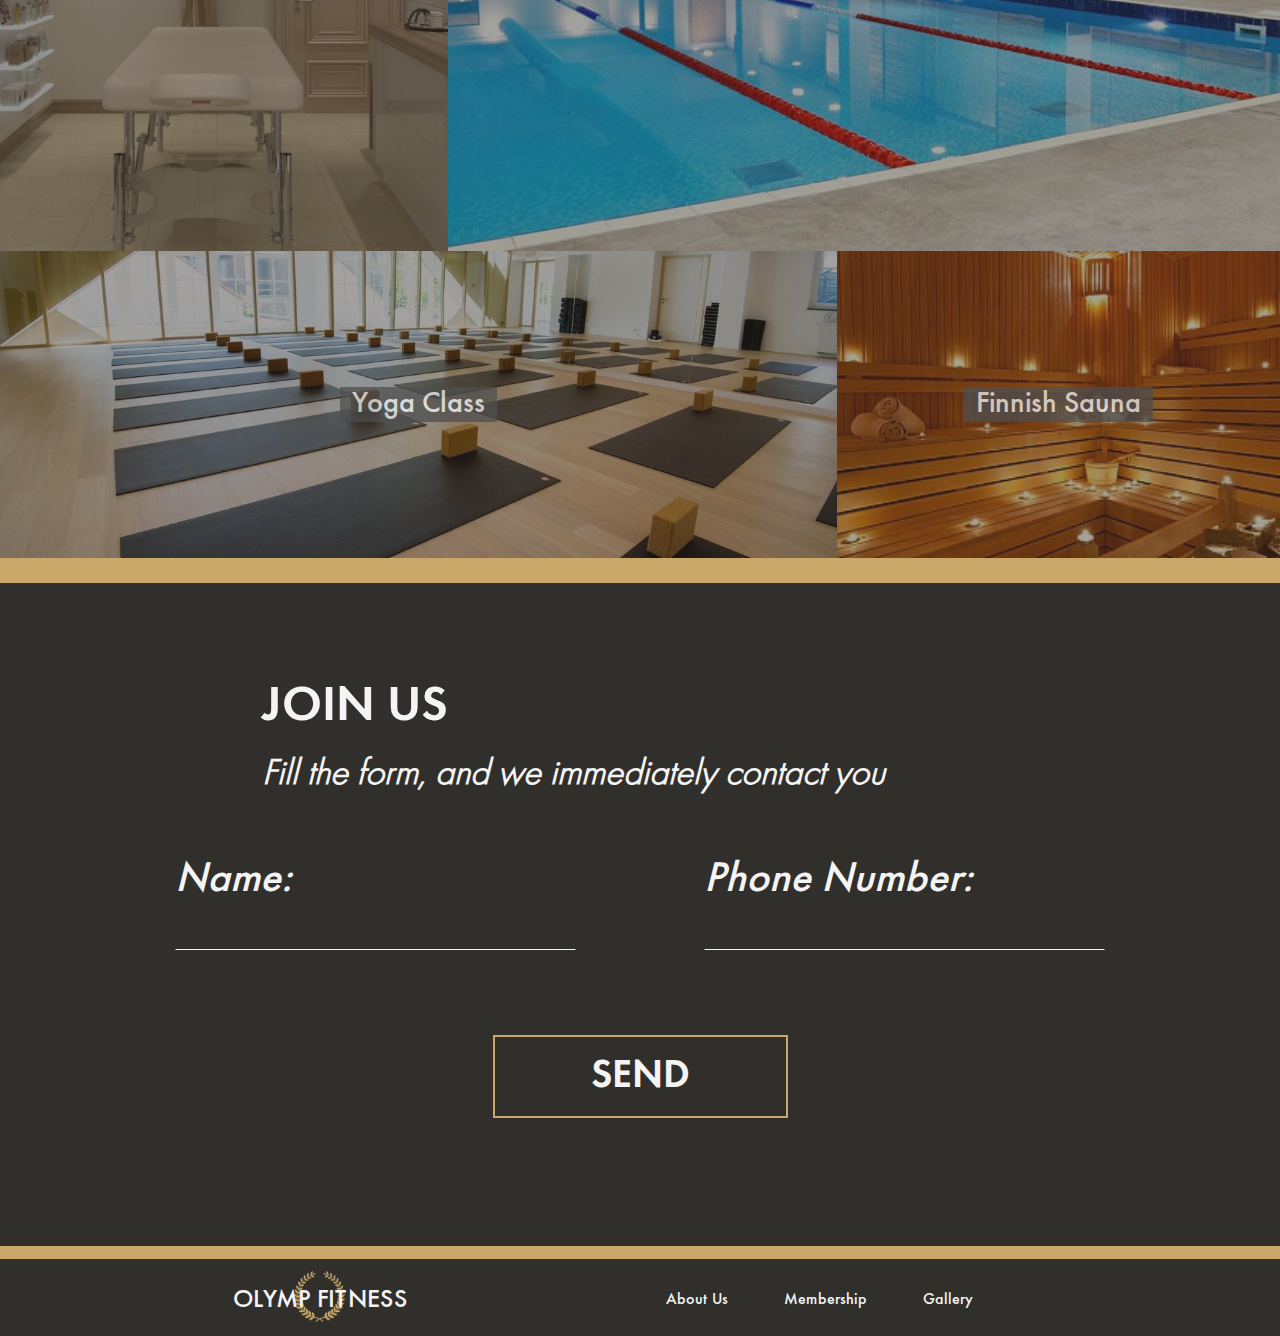
==== commit f8c2d79e: "ADD MOBILE MEMBERSHIP" ====
--- a/index.html
+++ b/index.html
@@ -22,13 +22,35 @@
             <div id="logo_mobile">
                 <img src="image/Logo.png" alt="logoOF" id="logo_name_img_mobile">
             </div>
+            <div class="Navbar">
+                <div class="Navbar__Link Navbar__Link-toggle">
+                    <div class="nav_menu">
+                        <h2 id="menu_t">
+                            MENU
+                        </h2>
+                        <img src="image/menu_logo.png" alt="" id="menu_t_logo">
+                    </div>
+                </div>
+              <div class="Navbar__Items">
+                  <div class="Navbar__Link">
+                      <a href="#headline_mem" class="nav_li_a Navbar__Link_a">
+                          Membership
+                      </a>
+                  </div>
+                  <div class="Navbar__Link">
+                      <a href="#gallery" class="nav_li_a Navbar__Link_a">
+                          Gallery
+                      </a>
+                  </div>
+                  <div class="Navbar__Link">
+                      <a href="#form_ju" class="nav_li_a Navbar__Link_a">
+                          Contact Us
+                      </a>
+                  </div>
+              </div>
+            </div>
             <!-- NAV MENU-->
-            <div class="nav_menu">
-                <h2 id="menu_t">
-                    MENU
-                </h2>
-                <img src="image/menu_logo.png" alt="" id="menu_t_logo">
-            </div>
+           <!-- -->
         </div>
         <!--Mobile header part end-->
     </header>
@@ -129,8 +151,14 @@
             <h2 id="headline_mem">
                 Choose Your Membership
             </h2>
+            <!--Mobile membership part-->
             <article id="membership_art">
-                <section id="m6_sec">
+                <button  type="button" class="MemItems__ButtonTrigger">
+                                <span class="MemItems__ButtonTrigger_name">
+                                    6 month
+                                </span>
+                </button>
+                <section id="m6_sec" class="m_c">
                     <h3 class="art_sec_h3">
                         6 month
                     </h3>
@@ -160,7 +188,12 @@
                         </a>
                     </div>
                 </section>
-                <section id="m6_12_sec">
+                <button type="button" class="MemItems__ButtonTrigger_2">
+                                 <span class="MemItems__ButtonTrigger_name">
+                                    6/12 month
+                                </span>
+                </button>
+                <section id="m6_12_sec" class="m_c2">
                     <h3 class="art_sec_h3">
                         6/12 month
                     </h3>
@@ -200,7 +233,12 @@
                         </a>
                     </div>
                 </section>
-                <section id="m12_sec">
+                <button type="button" class="MemItems__ButtonTrigger_3">
+                                 <span class="MemItems__ButtonTrigger_name">
+                                     12 month
+                                </span>
+                </button>
+                <section id="m12_sec" class="m_c3">
                     <h3 class="art_sec_h3">
                         12 month
                     </h3>
--- a/style.css
+++ b/style.css
@@ -461,6 +461,9 @@
     background: #f4f4f4;
     color: #CAA869;
 }
+.Membership_m {
+    display: none;
+}
 /*END MEMBERSHIP*/
 
 /*START GALLERY*/
@@ -660,8 +663,24 @@
 /*END FOOTER*/
 
 /*START ADAPTIVE*/
-
+.Navbar__Link_a {
+    font-size: 16px;
+    text-align: left;
+}
+.Navbar {
+    display: flex;
+    margin: auto;
+}
+.Navbar__Items {
+    display: flex;
+}
+.Navbar__Link {
+    padding-right: 5px;
+}
 @media (max-width: 1080px) {
+    #logo_mobile {
+        margin: auto;
+    }
     .art_sec_h3 {
         font-size: 33px;
     }
@@ -710,7 +729,7 @@
 }
 @media (max-width: 900px) {
     .sp_offer_el {
-        padding: 1vw 0 0 5vw;
+        padding: 6vw 0 0 5vw;
     }
     #booking_fc_button {
         padding: .2em 1em;
@@ -734,7 +753,25 @@
 /*Mobile design*/
 @media only screen and (max-width: 730px) {
     /*Fixed header*/
-
+    .Navbar__Items,
+    .Navbar {
+        flex-direction: column;
+        text-align: center;
+    }
+    .Navbar__Items {
+        display: none;
+    }
+    .Navbar__Link-toggle {
+        display: initial;
+        cursor: pointer;
+    }
+    .Navbar__ToggleShow {
+        display: flex;
+        position: absolute;
+        opacity: 0.92;
+        background: #302F2B;
+        margin-top: 7%;
+    }
     h2 {
         font-size: 23px;
     }
@@ -752,21 +789,19 @@
         display: none;
     }
     #header_mobile {
-        display: grid;
-        grid-template-columns: repeat(3, 1fr);
-        margin: auto;
-        grid-gap: 20%;
+        display: flex;
+        width: 100%;
     }
     #mob_h {
         font-size: 16px;
         margin: auto;
+        padding-left: 13px;
     }
     .nav_menu {
         font-size: 12px;
-        margin: auto;
+        margin-right: auto;
         text-align: center;
-        display: grid;
-        grid-template-columns: repeat(2, 1fr);
+        display: flex;
     }
     #menu_t {
         font-size: 21px;
@@ -825,7 +860,53 @@
         display: grid;
         grid-template-columns: repeat(1, 1fr);
     }
-
+    .m_c {
+        display: none;
+    }
+    .m_c__ToggleShow {
+        display: grid;
+        grid-template-columns: repeat(1, 1fr);
+    }
+    .m_c2 {
+        display: none;
+    }
+    .m_c__ToggleShow_2 {
+        display: grid;
+        grid-template-columns: repeat(1, 1fr);
+    }
+    .Membership_m {
+        display: grid;
+        grid-template-columns: repeat(1, 1fr);
+        text-align: center;
+    }
+    .MemItems {
+        padding-top: 15px;
+    }
+    .m_c3 {
+        display: none;
+    }
+    .m_c__ToggleShow_3 {
+        display: grid;
+        grid-template-columns: repeat(1, 1fr);
+    }
+    .MemItems__ButtonTrigger, .MemItems__ButtonTrigger_2, .MemItems__ButtonTrigger_3 {
+        background: none;
+        border: 1px dashed #CAA869;
+        padding: 2vw 17vw;
+    }
+    .MemItems__ButtonTrigger:hover, .MemItems__ButtonTrigger_2:hover,
+    .MemItems__ButtonTrigger_3:hover {
+        border: 1px solid #CAA869;
+    }
+    .MemItems__ButtonTrigger_name {
+        font-size: 25px;
+        color: #f4f4f4;
+    }
+}
+@media (max-width: 600px) {
+    .sp_offer_el {
+        padding: 2vw 0 0 7vw;
+    }
 }
 @media (max-width: 530px) {
     #header_mobile {
@@ -836,7 +917,7 @@
         height: 52vw;
     }
     .sp_offer_el {
-        padding: 4vw 0 0 7vw;
+        padding: 12vw 0 0 7vw;
     }
     .sp_offer_1_el {
         height: 74px;
@@ -867,4 +948,9 @@
     .sp_offer_el {
         padding: 4vw 0 0 7vw;
     }
+}
+@media (max-width: 320px) {
+    .Navbar__ToggleShow {
+        width: 35%;
+    }
 }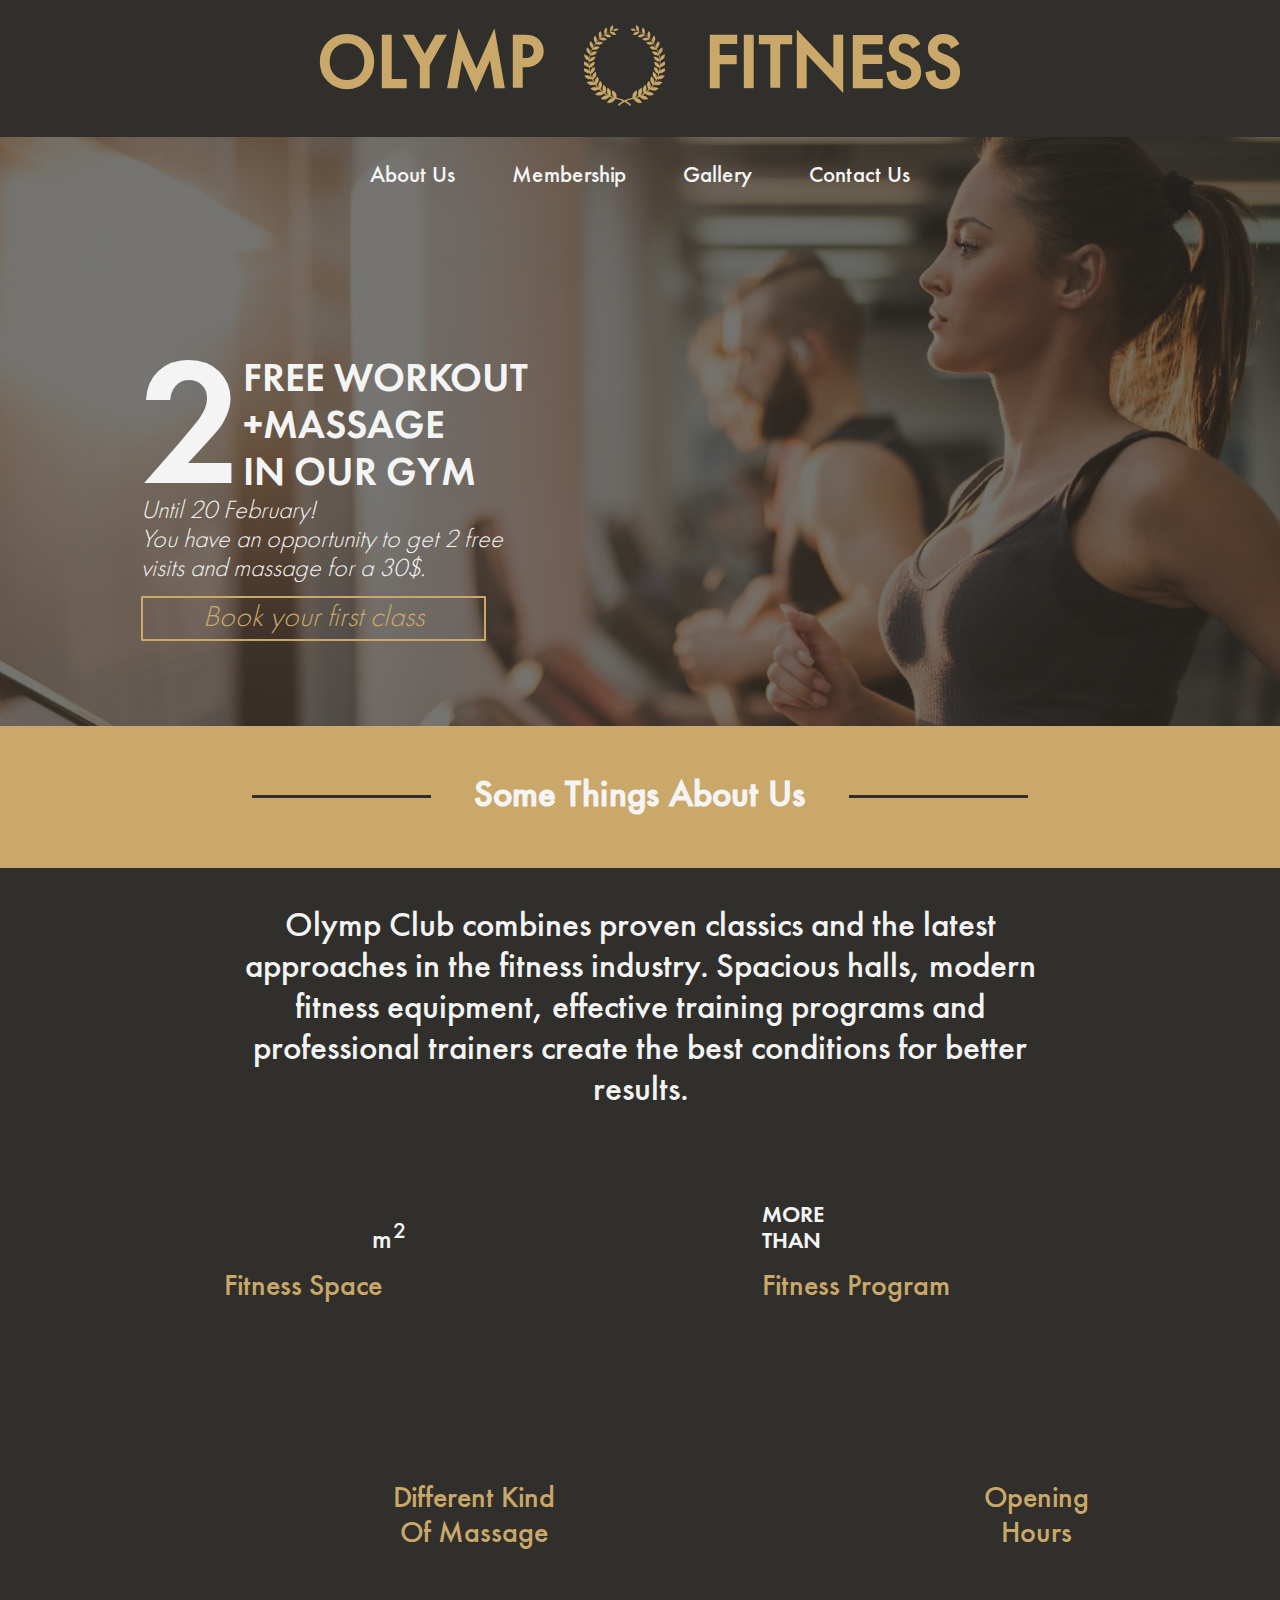
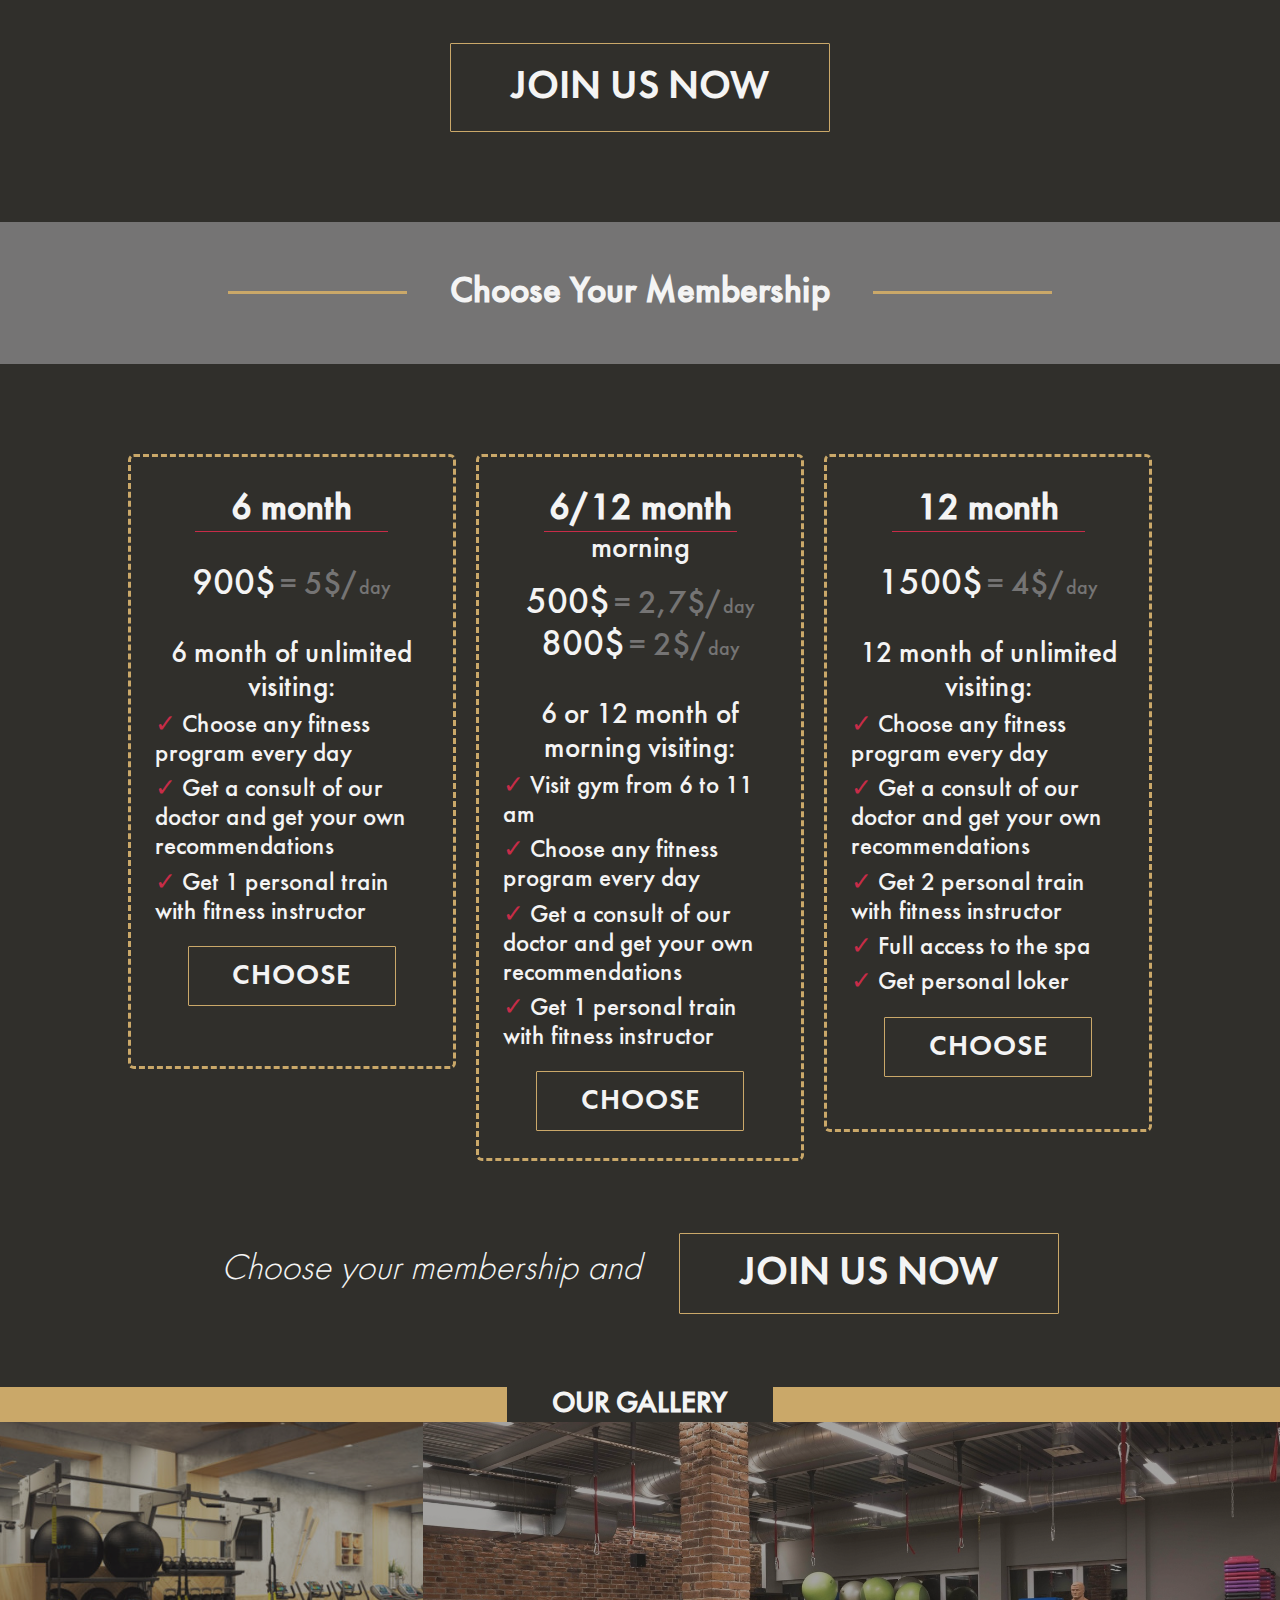
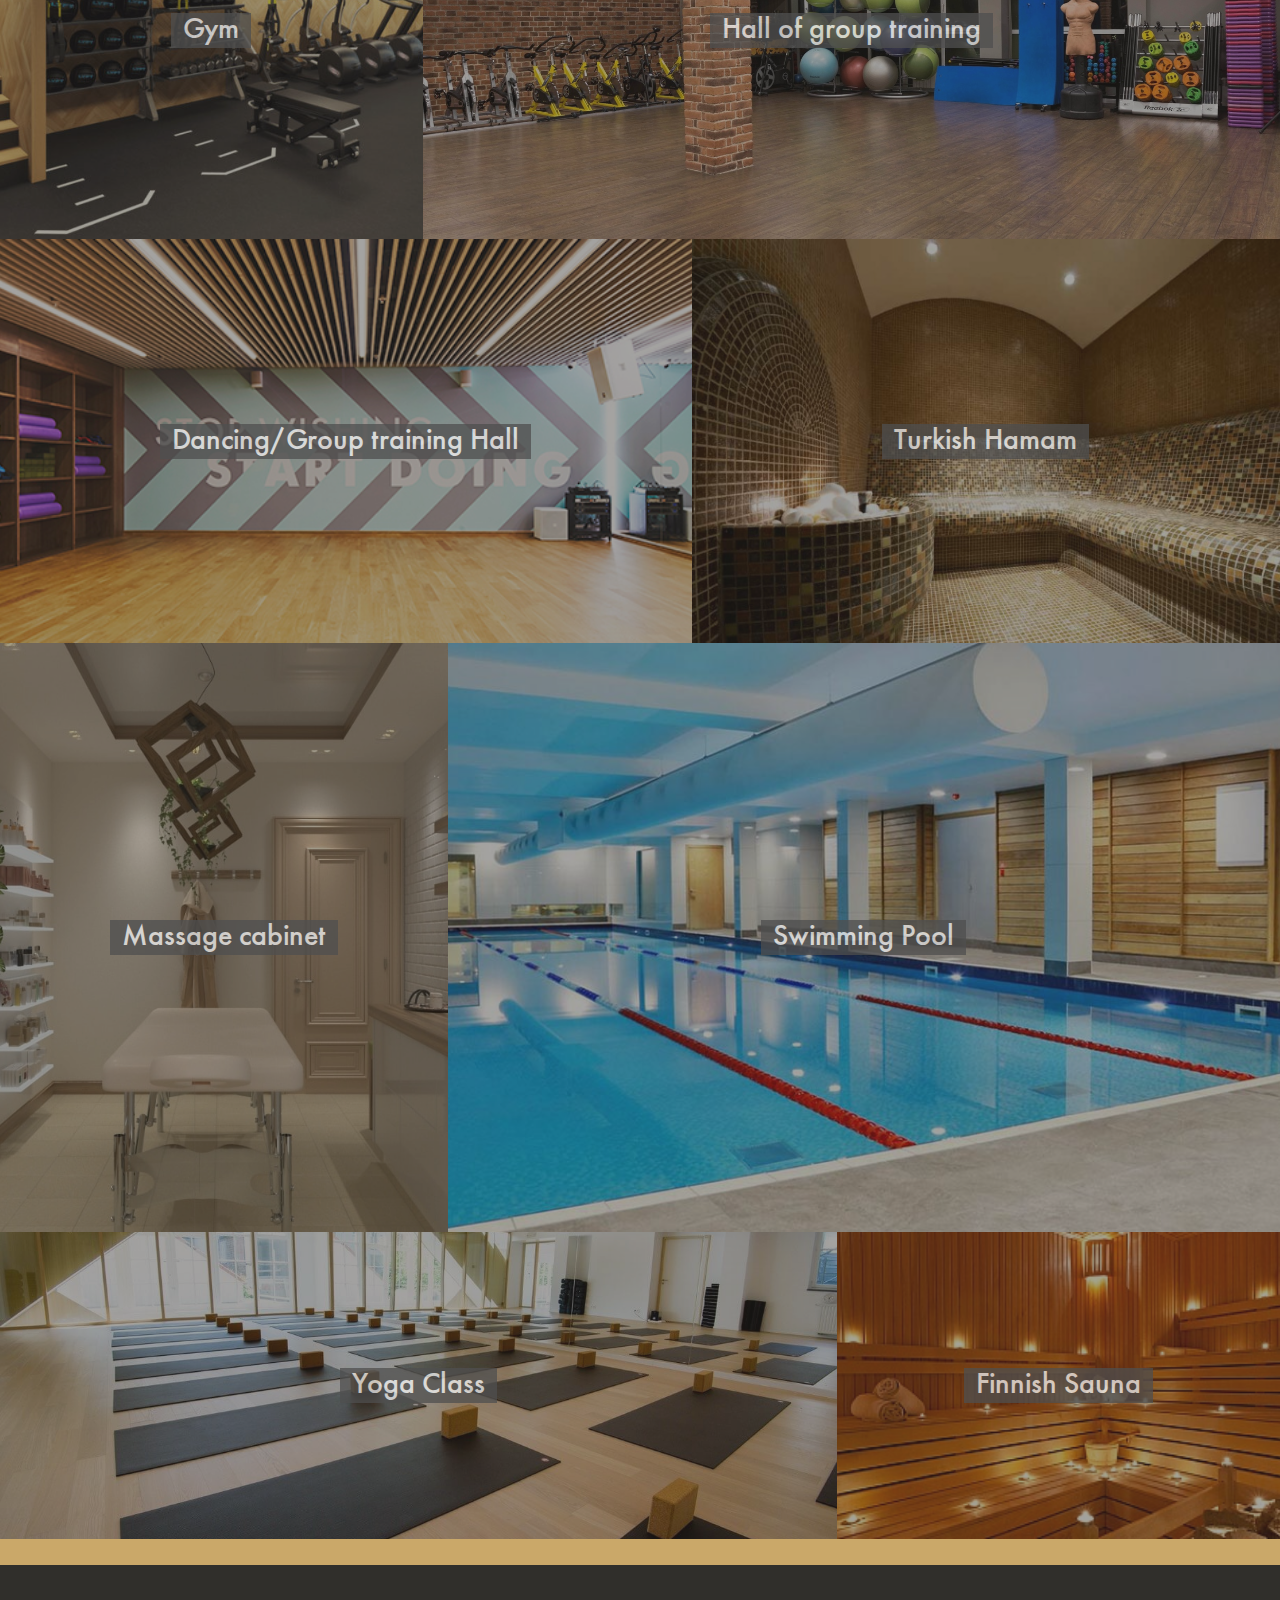
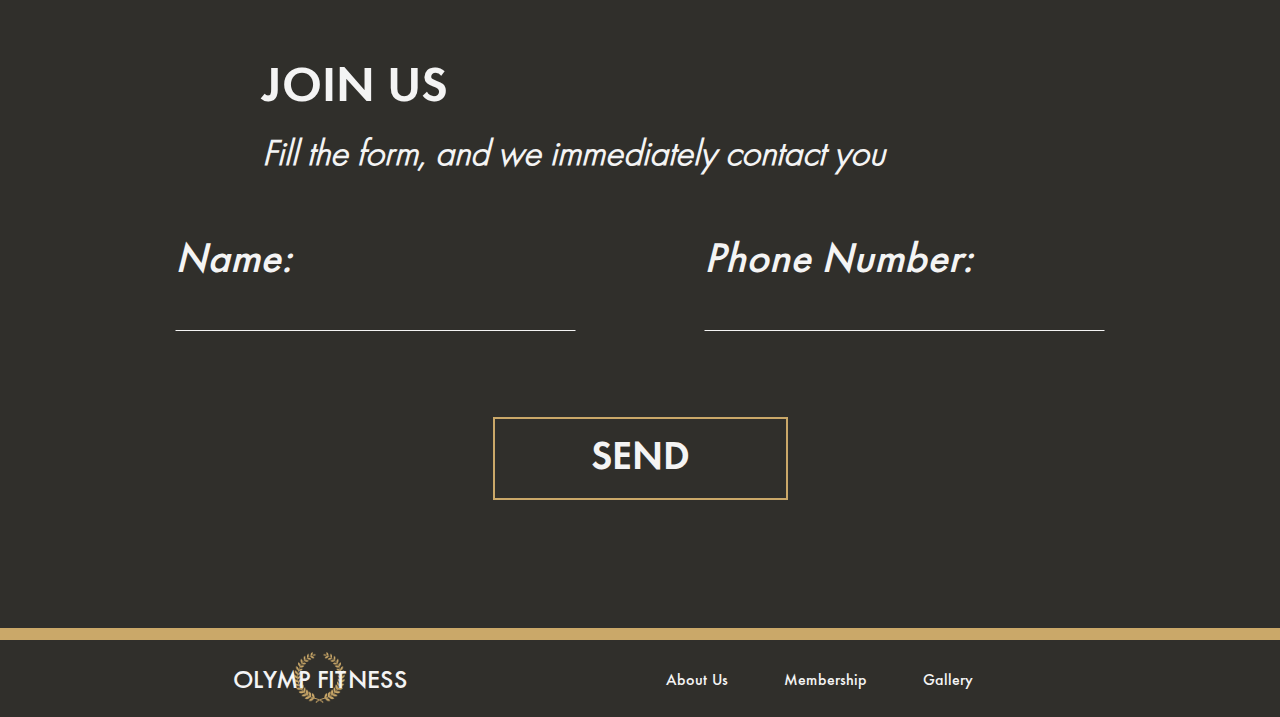
==== commit 2307c5f1: "123" ====
--- a/index.html
+++ b/index.html
@@ -34,6 +34,11 @@
               <div class="Navbar__Items">
                   <div class="Navbar__Link">
                       <a href="#headline_mem" class="nav_li_a Navbar__Link_a">
+                          About Us
+                      </a>
+                  </div>
+                  <div class="Navbar__Link">
+                      <a href="#headline_mem" class="nav_li_a Navbar__Link_a">
                           Membership
                       </a>
                   </div>
@@ -49,8 +54,6 @@
                   </div>
               </div>
             </div>
-            <!-- NAV MENU-->
-           <!-- -->
         </div>
         <!--Mobile header part end-->
     </header>
@@ -188,9 +191,9 @@
                         </a>
                     </div>
                 </section>
-                <button type="button" class="MemItems__ButtonTrigger_2">
+                <button type="button" class="MemItems__ButtonTrigger_2 MemItems__ButtonTrigger">
                                  <span class="MemItems__ButtonTrigger_name">
-                                    6/12 month
+                                    Morning Visiting
                                 </span>
                 </button>
                 <section id="m6_12_sec" class="m_c2">
@@ -233,7 +236,7 @@
                         </a>
                     </div>
                 </section>
-                <button type="button" class="MemItems__ButtonTrigger_3">
+                <button type="button" class="MemItems__ButtonTrigger_3 MemItems__ButtonTrigger">
                                  <span class="MemItems__ButtonTrigger_name">
                                      12 month
                                 </span>
@@ -268,7 +271,7 @@
                             Get personal loker
                         </li>
                     </ul>
-                    <div class="d_a_ch_2_3">
+                    <div class="d_a_ch_2_3 ch_3">
                         <a href="#" class="a_ch_b">
                             CHOOSE
                         </a>
--- a/style.css
+++ b/style.css
@@ -286,6 +286,9 @@
 /*END HARD PARTY*/
 
 /*START MEMBERSHIP PART*/
+.MemItems__ButtonTrigger {
+    display: none;
+}
 #membership {
     padding-top: 7%;
 }
@@ -318,13 +321,11 @@
 #membership_art {
     display: grid;
     grid-template-columns: repeat(3, 1fr);
-    grid-gap: 55px;
-    text-align: center;
-    margin: auto;
-    padding-top: 7%;
+    grid-gap: 2%;
+    text-align: center;
+    margin: auto;
     justify-content: space-between;
-    width: 80%;
-
+    padding: 7% 10% 0 10%;
 }
 #m6_sec, #m6_12_sec, #m12_sec {
     border: dashed 3px #CAA869;
@@ -669,13 +670,9 @@
 }
 .Navbar {
     display: flex;
-    margin: auto;
 }
 .Navbar__Items {
     display: flex;
-}
-.Navbar__Link {
-    padding-right: 5px;
 }
 @media (max-width: 1080px) {
     #logo_mobile {
@@ -724,12 +721,12 @@
 }
 @media (max-width: 1020px) {
     .sp_offer_el {
-        padding: 3vw 0 0 14vw;
+        padding: 1vw 0 0 14vw;
     }
 }
 @media (max-width: 900px) {
     .sp_offer_el {
-        padding: 6vw 0 0 5vw;
+        padding: 0vw 0 0 5vw;
     }
     #booking_fc_button {
         padding: .2em 1em;
@@ -749,10 +746,21 @@
     .sp_offer_1_el {
         height: 105px;
     }
+    .a_ch_b {
+        font-size: 20px;
+    }
+}
+@media (max-width: 765px) {
+    #membership_art {
+        padding: 7% 5% 0 5%;
+    }
 }
 /*Mobile design*/
 @media only screen and (max-width: 730px) {
     /*Fixed header*/
+    .sp_offer_el {
+        padding: 7vw 0 0 5vw;
+    }
     .Navbar__Items,
     .Navbar {
         flex-direction: column;
@@ -764,13 +772,17 @@
     .Navbar__Link-toggle {
         display: initial;
         cursor: pointer;
+        padding-top: 14px;
+        padding-left: 8vw;
     }
     .Navbar__ToggleShow {
-        display: flex;
+        display: grid;
         position: absolute;
         opacity: 0.92;
         background: #302F2B;
-        margin-top: 7%;
+        margin-top: 44px;
+        grid-template-columns: repeat(1, 1fr);
+        padding: 0 9.4%;
     }
     h2 {
         font-size: 23px;
@@ -789,13 +801,13 @@
         display: none;
     }
     #header_mobile {
-        display: flex;
-        width: 100%;
+        display: grid;
+        grid-template-columns: repeat(3, 1fr);
+        grid-gap: 10vw;
+        padding: 0 7%;
     }
     #mob_h {
         font-size: 16px;
-        margin: auto;
-        padding-left: 13px;
     }
     .nav_menu {
         font-size: 12px;
@@ -859,6 +871,23 @@
     #membership_art {
         display: grid;
         grid-template-columns: repeat(1, 1fr);
+        padding: 7% 5% 0 5%;
+        grid-gap: 20px;
+    }
+    #m6_sec {
+        height: 525px;
+    }
+    #d_a_ch_1 {
+        padding: 16px 0;
+    }
+    .d_a_ch_2_3 {
+        padding: 26px 0;
+    }
+    .ch_3 {
+        padding: 45px 0;
+    }
+    .MemItems__ButtonTrigger {
+        display: grid;
     }
     .m_c {
         display: none;
@@ -901,6 +930,20 @@
     .MemItems__ButtonTrigger_name {
         font-size: 25px;
         color: #f4f4f4;
+        font-family: 'FuturaDemiC';
+        font-weight: normal;
+        font-style: italic;
+    }
+    #under_mem {
+        display: grid;
+        grid-template-columns: repeat(1, 1fr);
+        text-align: center;
+    }
+    #a_j_us_mem {
+        font-size: 25px;
+    }
+    #a_join_mem {
+        padding-top: 5%;
     }
 }
 @media (max-width: 600px) {
@@ -909,9 +952,6 @@
     }
 }
 @media (max-width: 530px) {
-    #header_mobile {
-        grid-gap: 0;
-    }
     .special_offer_section_el {
         background-size: 100vw 53vw;
         height: 52vw;
@@ -950,7 +990,5 @@
     }
 }
 @media (max-width: 320px) {
-    .Navbar__ToggleShow {
-        width: 35%;
-    }
+
 }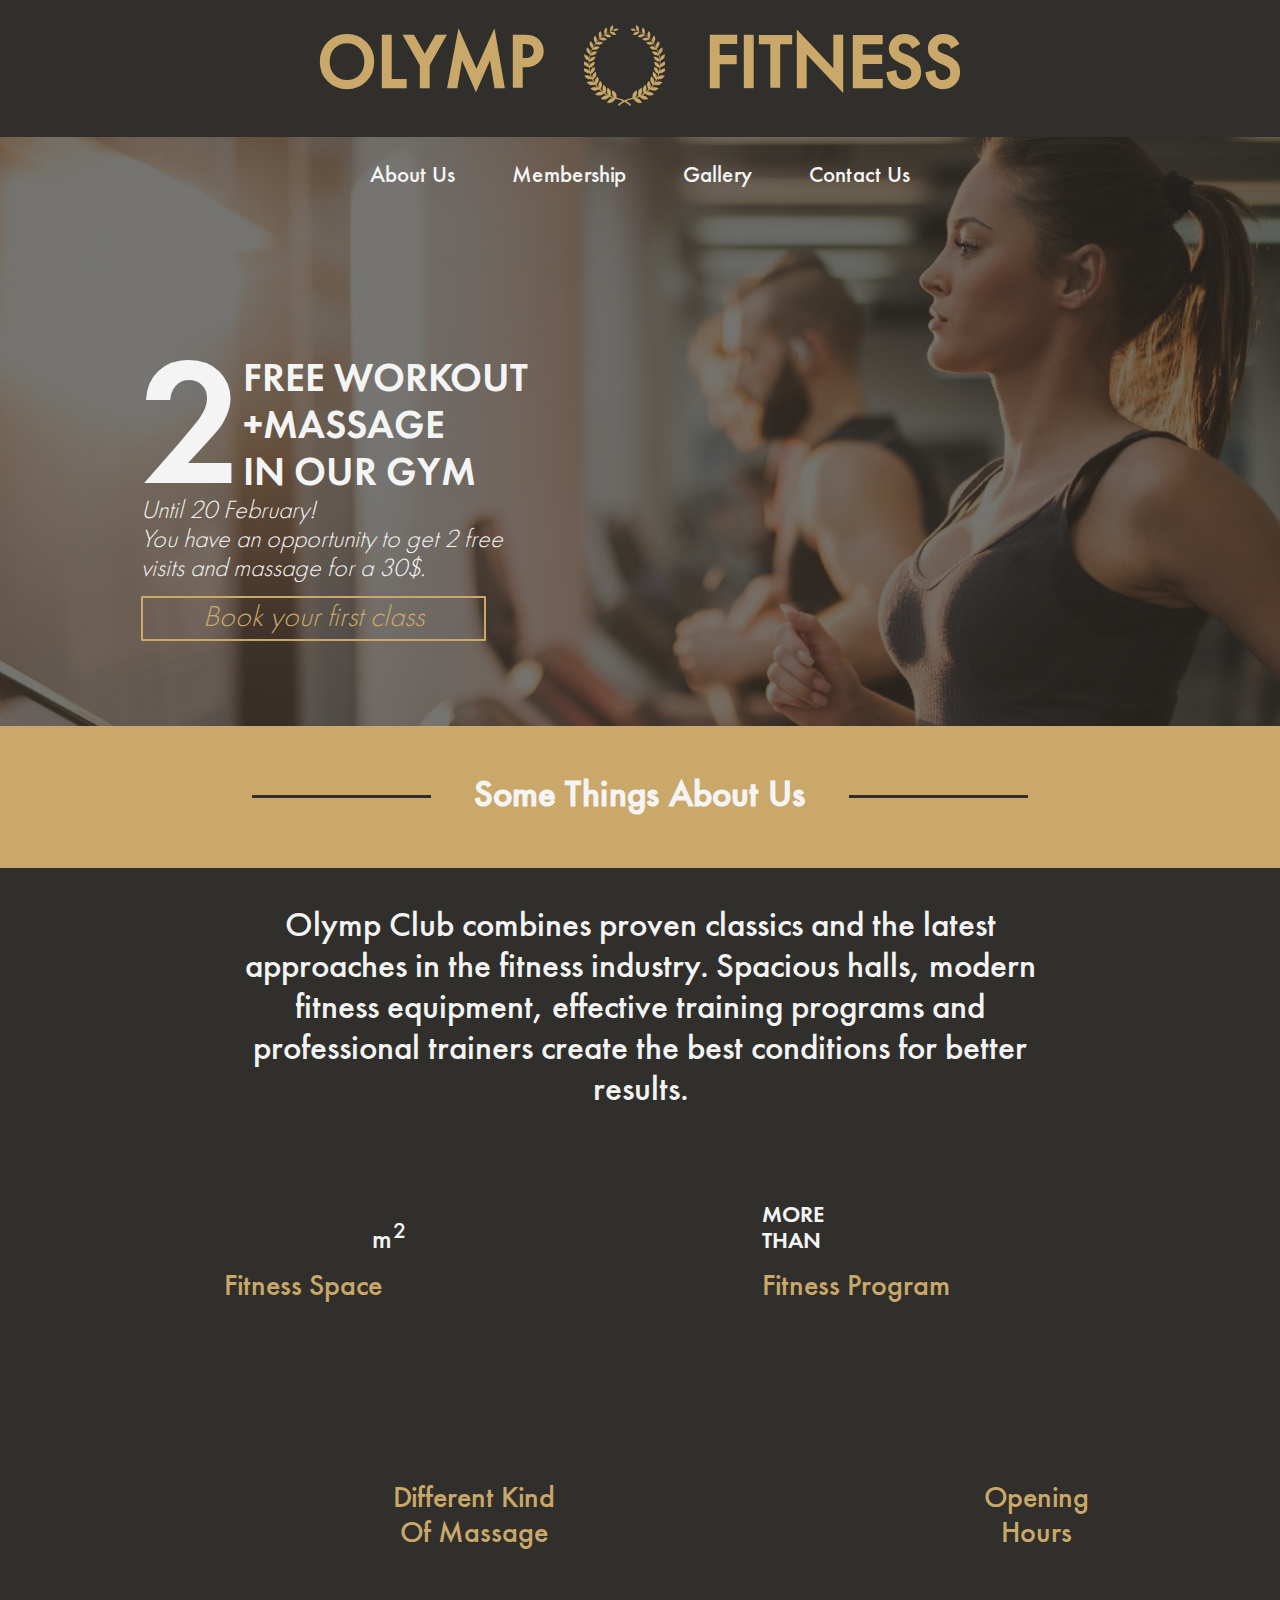
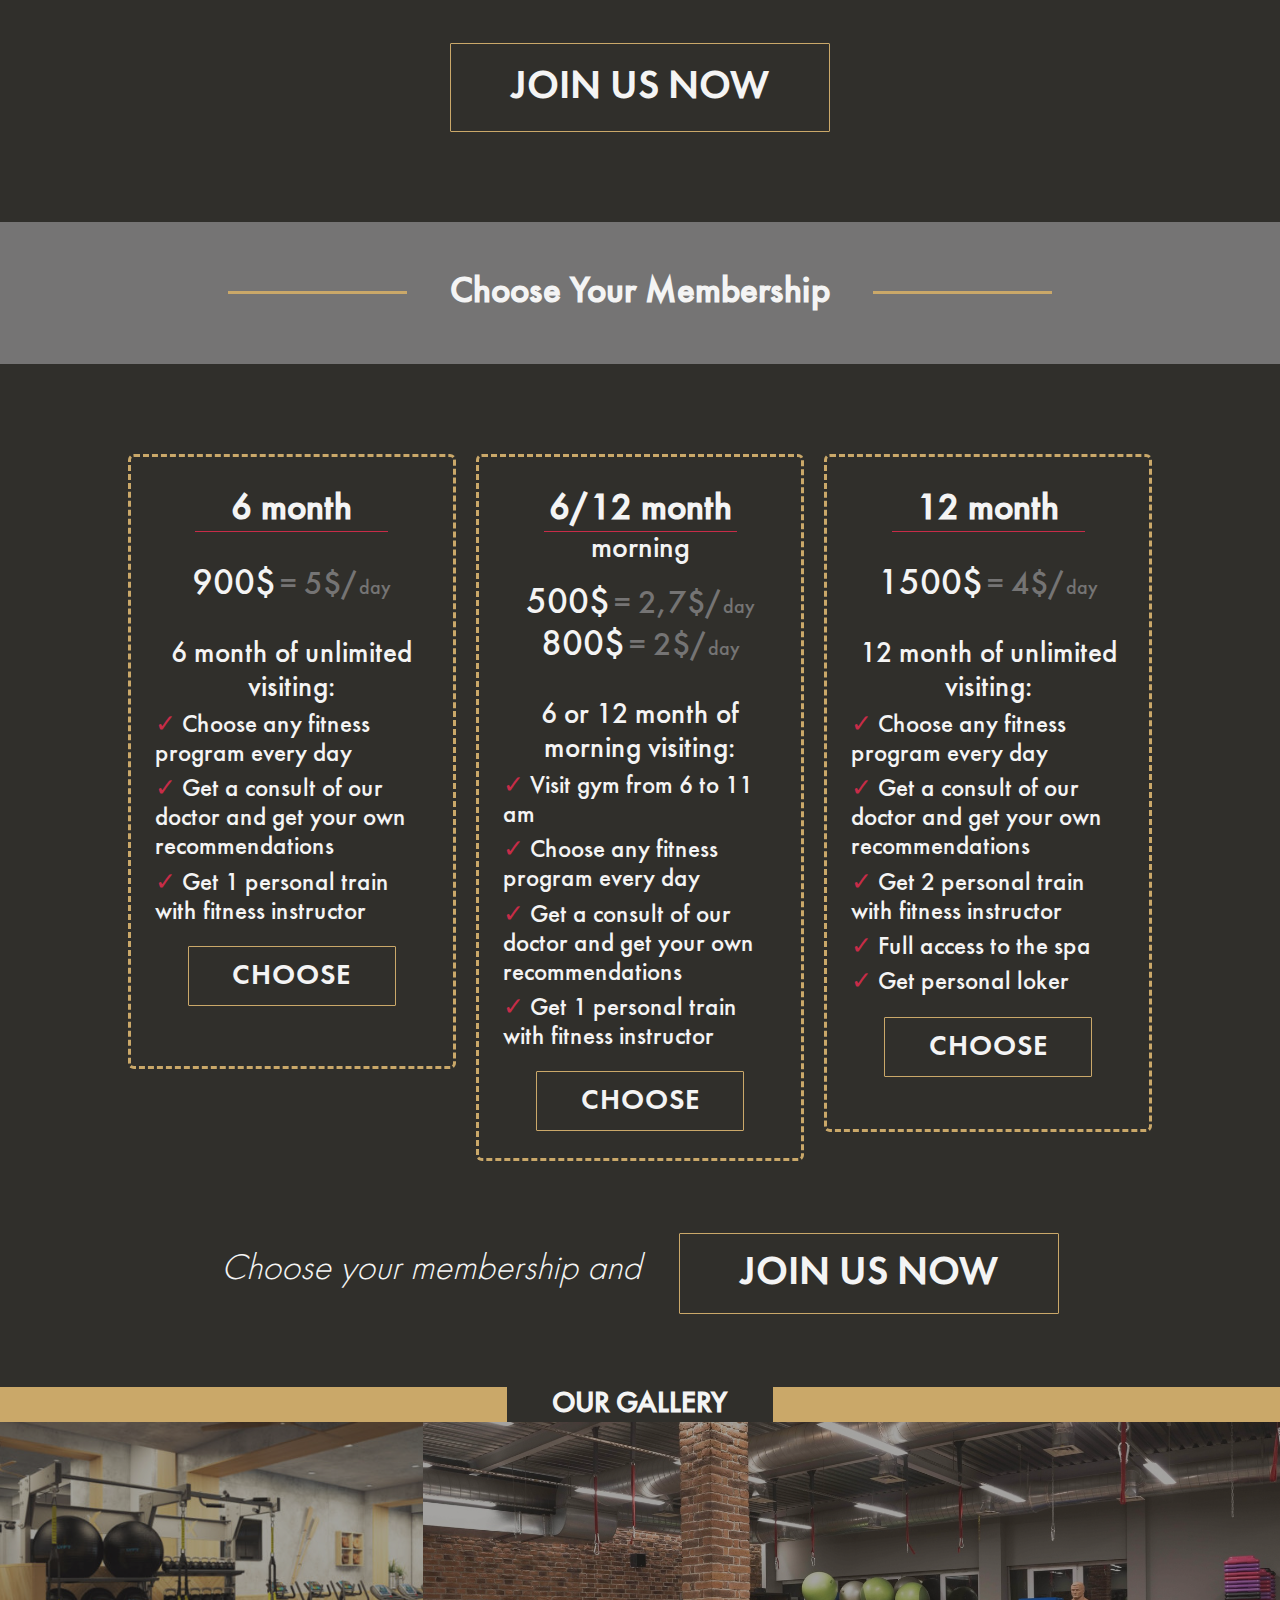
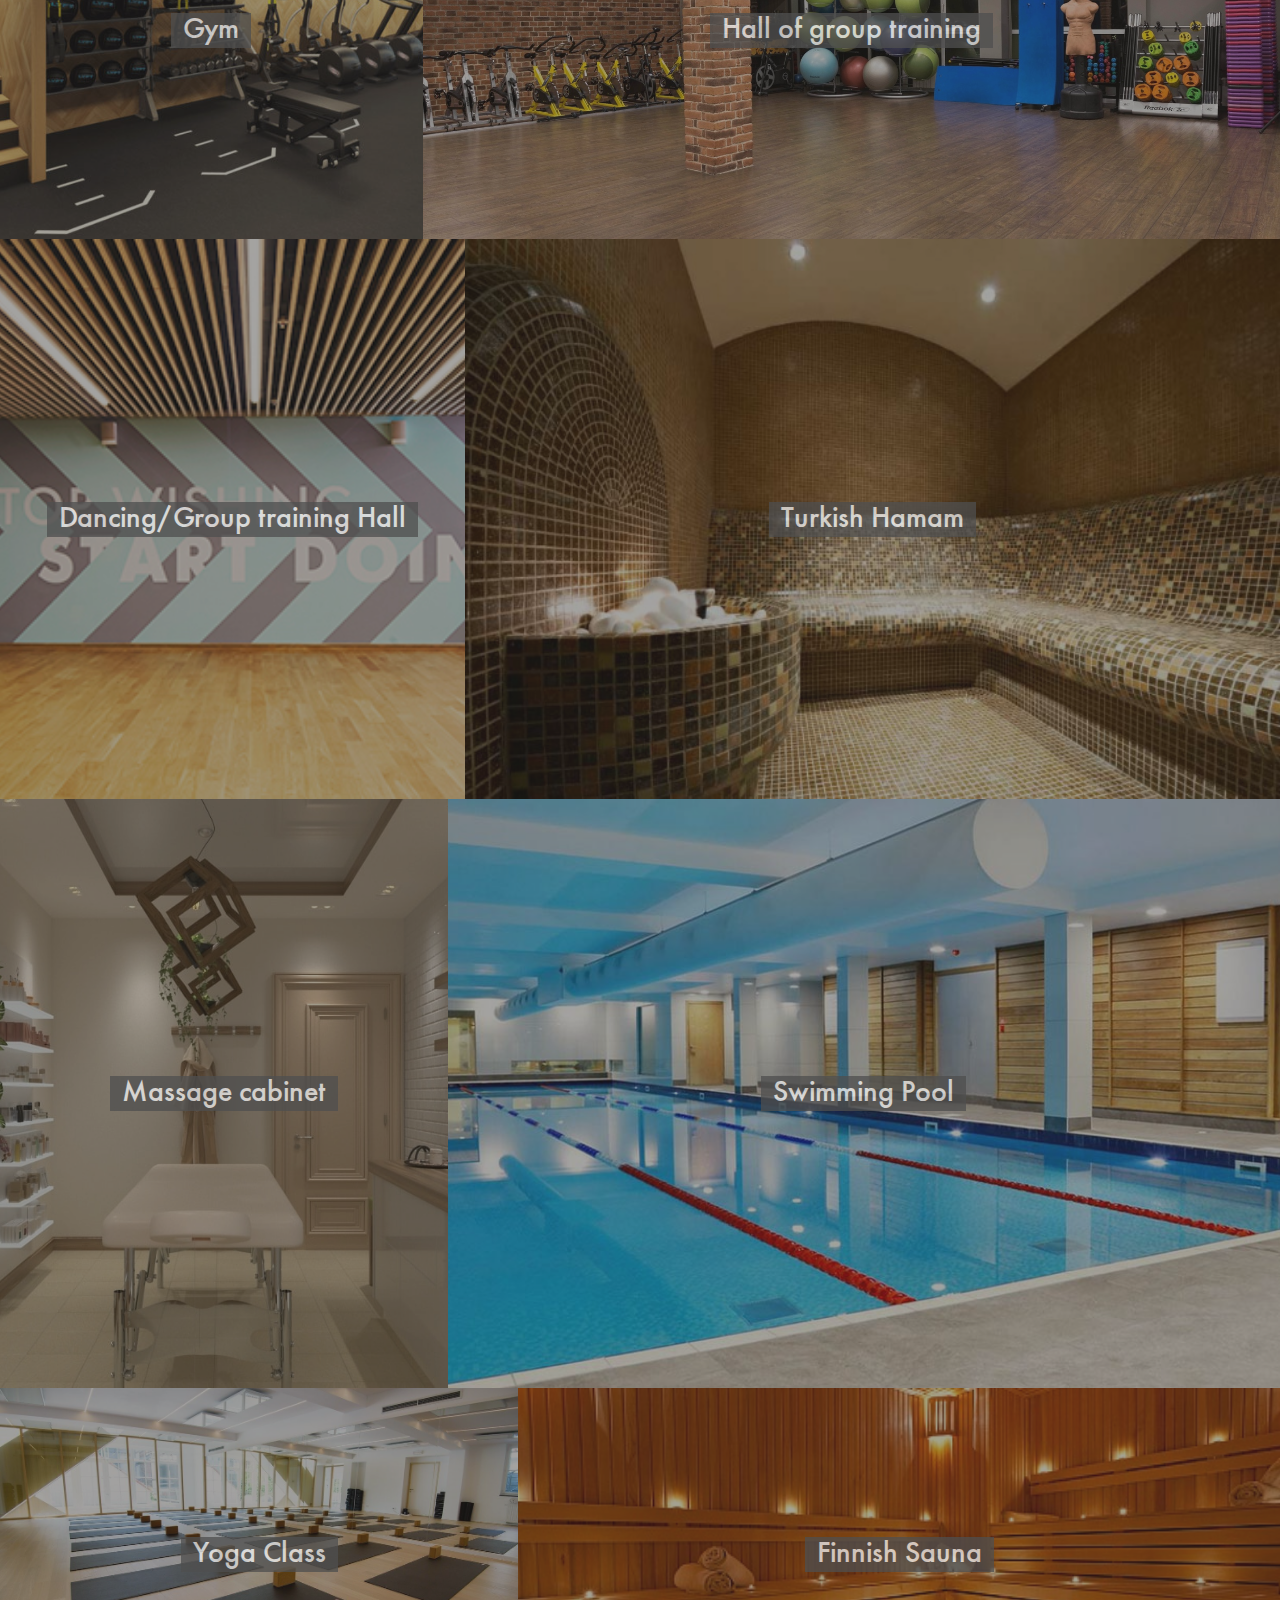
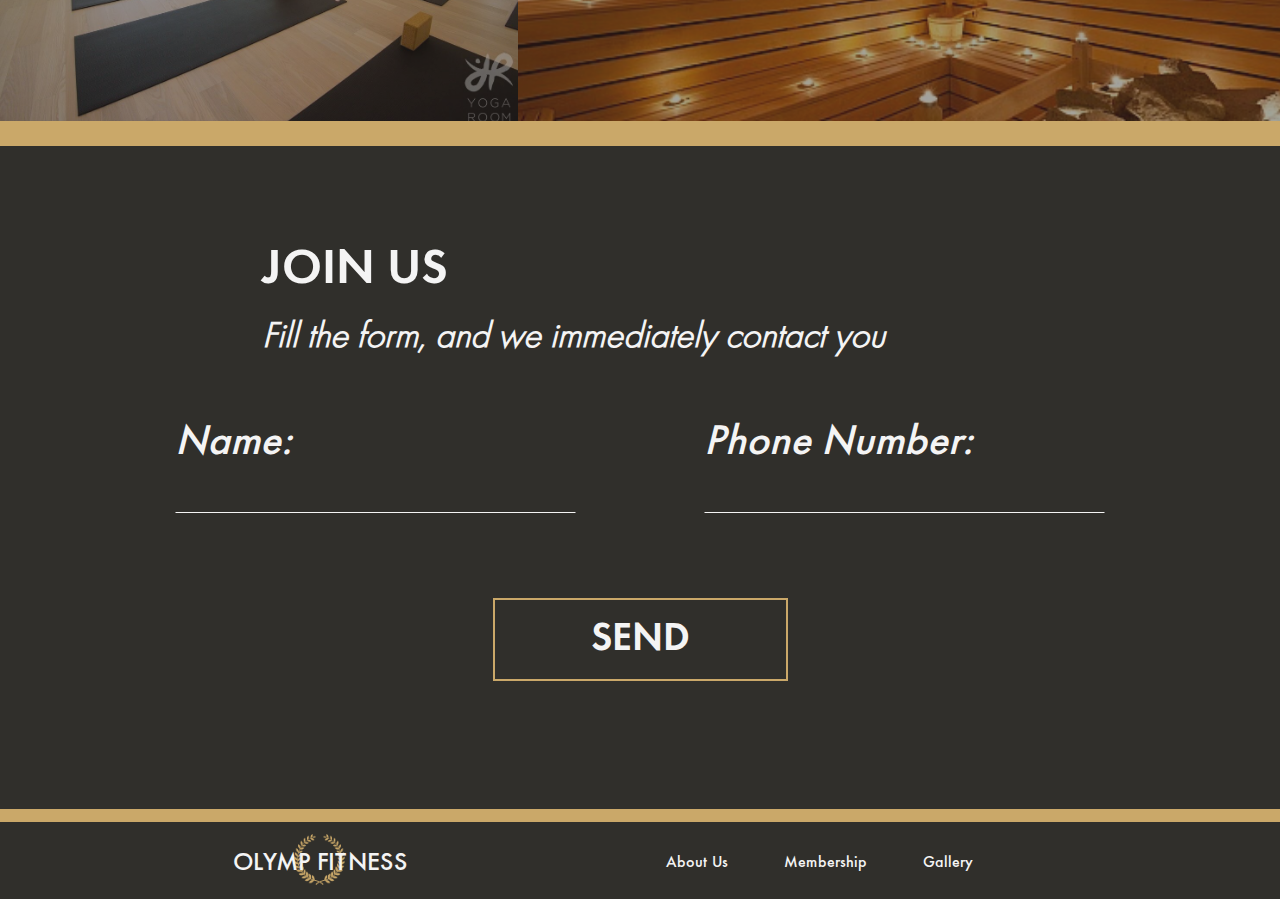
==== commit 2cea459b: "END mob gallery" ====
--- a/index.html
+++ b/index.html
@@ -33,7 +33,7 @@
                 </div>
               <div class="Navbar__Items">
                   <div class="Navbar__Link">
-                      <a href="#headline_mem" class="nav_li_a Navbar__Link_a">
+                      <a href="#headline_st" class="nav_li_a Navbar__Link_a">
                           About Us
                       </a>
                   </div>
@@ -293,6 +293,13 @@
                     OUR GALLERY
                 </h2>
             </div>
+            <!--Photo slider start-->
+            <div class="div-style">
+                <img src="image/hamam.jpg" title="Image 1" class="img-style im-1">
+                <img src="image/yoga3.jpg" title="Image 2" class="img-style next im-2">
+                <img src="image/sauna.jpg" title="Image 3" class="img-style next im-3">
+                <img src="image/gym-reception.jpg" title="Image 4" class="img-style next im-4">
+            </div>
             <div class="photo_box">
                 <div class="photo_back">
                     <img src="image/GYM.jpg" alt="" class="div_ph gym_ph_el">
@@ -314,7 +321,7 @@
                         Dancing/Group training Hall
                     </div>
                 </div>
-                <div class="photo_back">
+                <div class="photo_back hamam_ph">
                     <img src="image/hamam.jpg" alt="" class="div_ph">
                     <div class="title_ph">
                         Turkish Hamam
@@ -336,13 +343,13 @@
                 </div>
             </div>
             <div class="photo_box">
-                <div class="photo_back">
+                <div class="photo_back yoga_w_ph">
                     <img src="image/yoga3.jpg" alt="" class="div_ph yoga_ph_el">
                     <div class="title_ph">
                         Yoga Class
                     </div>
                 </div>
-                <div class="photo_back">
+                <div class="photo_back finnish_s_ph">
                     <img src="image/sauna.jpg" alt="" class="div_ph">
                     <div class="title_ph">
                         Finnish Sauna
--- a/style.css
+++ b/style.css
@@ -468,6 +468,9 @@
 /*END MEMBERSHIP*/
 
 /*START GALLERY*/
+.div-style {
+    display: none;
+}
 #gallery {
     padding-top: 7%;
 }
@@ -503,6 +506,12 @@
     height: 100%;
 }
 /*Photo_Box*/
+.hamam_ph, .finnish_s_ph {
+    width: 100%;
+}
+.yoga_w_ph {
+    height: 100%;
+}
 .photo_box {
     display: flex;
 }
@@ -549,7 +558,7 @@
 }
 .yoga_ph_el {
     width: 68vw;
-    height: 24vw;
+    height: 26vw;
 }
 #gallery:after {
     content: "";
@@ -675,9 +684,6 @@
     display: flex;
 }
 @media (max-width: 1080px) {
-    #logo_mobile {
-        margin: auto;
-    }
     .art_sec_h3 {
         font-size: 33px;
     }
@@ -749,7 +755,100 @@
     .a_ch_b {
         font-size: 20px;
     }
-}
+    #under_mem {
+        display: grid;
+        grid-template-columns: repeat(1, 1fr);
+        text-align: center;
+    }
+    #a_join_mem {
+        padding-left: 0;
+        padding-top: 26px;
+    }
+}
+/*START MOBILE GALLERY*/
+@media (max-width: 780px) {
+    .photo_box {
+        display: none;
+    }
+    @keyframes fadeIm-1
+    {
+        from    { opacity: 1; }
+        16%     { opacity: 1; }
+        25%     { opacity: 0; }
+        91%     { opacity: 0; }
+        to      { opacity: 1; }
+    }
+    @keyframes fadeIm-2
+    {
+        from    { opacity: 0; }
+        16%     { opacity: 0; }
+        25%     { opacity: 1; }
+        41%     { opacity: 1; }
+        50%     { opacity: 0; }
+        to      { opacity: 0; }
+    }
+    @keyframes fadeIm-3
+    {
+        from    { opacity: 0; }
+        41%     { opacity: 0; }
+        50%     { opacity: 1; }
+        66%     { opacity: 1; }
+        75%     { opacity: 0; }
+        to      { opacity: 0; }
+    }
+    @keyframes fadeIm-4
+    {
+        from    { opacity: 0; }
+        66%     { opacity: 0; }
+        75%     { opacity: 1; }
+        91%     { opacity: 1; }
+        to      { opacity: 0; }
+    }
+    .div-style
+    {
+        position: relative;
+        text-align: center;
+        width: 99%;
+        display: block;
+        padding-top: 25px;
+    }
+    .img-style
+    {
+        width: 91.3%;
+        margin-top: 8px;
+        border: 1px solid #CAA869;
+        animation-duration: 24s;
+        animation-iteration-count: infinite;
+        height: 93%;
+    }
+    .img-style.next
+    {
+        position: absolute;
+        height: 93%;
+        opacity: 0;
+        left: 4.9%;
+    }
+    .img-style.im-1
+    {
+        animation-name: fadeIm-1;
+    }
+    .img-style.next.im-2
+    {
+        animation-name: fadeIm-2;
+    }
+    .img-style.next.im-3
+    {
+        animation-name: fadeIm-3;
+    }
+    .img-style.next.im-4
+    {
+        animation-name: fadeIm-4;
+    }
+    #gallery:after {
+        margin-top: 25px;
+    }
+}
+/*END MOBILE GALLERY*/
 @media (max-width: 765px) {
     #membership_art {
         padding: 7% 5% 0 5%;
@@ -758,6 +857,9 @@
 /*Mobile design*/
 @media only screen and (max-width: 730px) {
     /*Fixed header*/
+    .logo_name_1_el_mobile {
+        padding-right: 11vw;
+    }
     .sp_offer_el {
         padding: 7vw 0 0 5vw;
     }
@@ -803,7 +905,7 @@
     #header_mobile {
         display: grid;
         grid-template-columns: repeat(3, 1fr);
-        grid-gap: 10vw;
+        grid-gap: 6vw;
         padding: 0 7%;
     }
     #mob_h {
@@ -983,6 +1085,9 @@
     .sp_offer_el {
         padding: 12vw 0 0 7vw;
     }
+    #header_mobile {
+        grid-gap: 5vw;
+    }
 }
 @media (max-width: 390px) {
     .sp_offer_el {
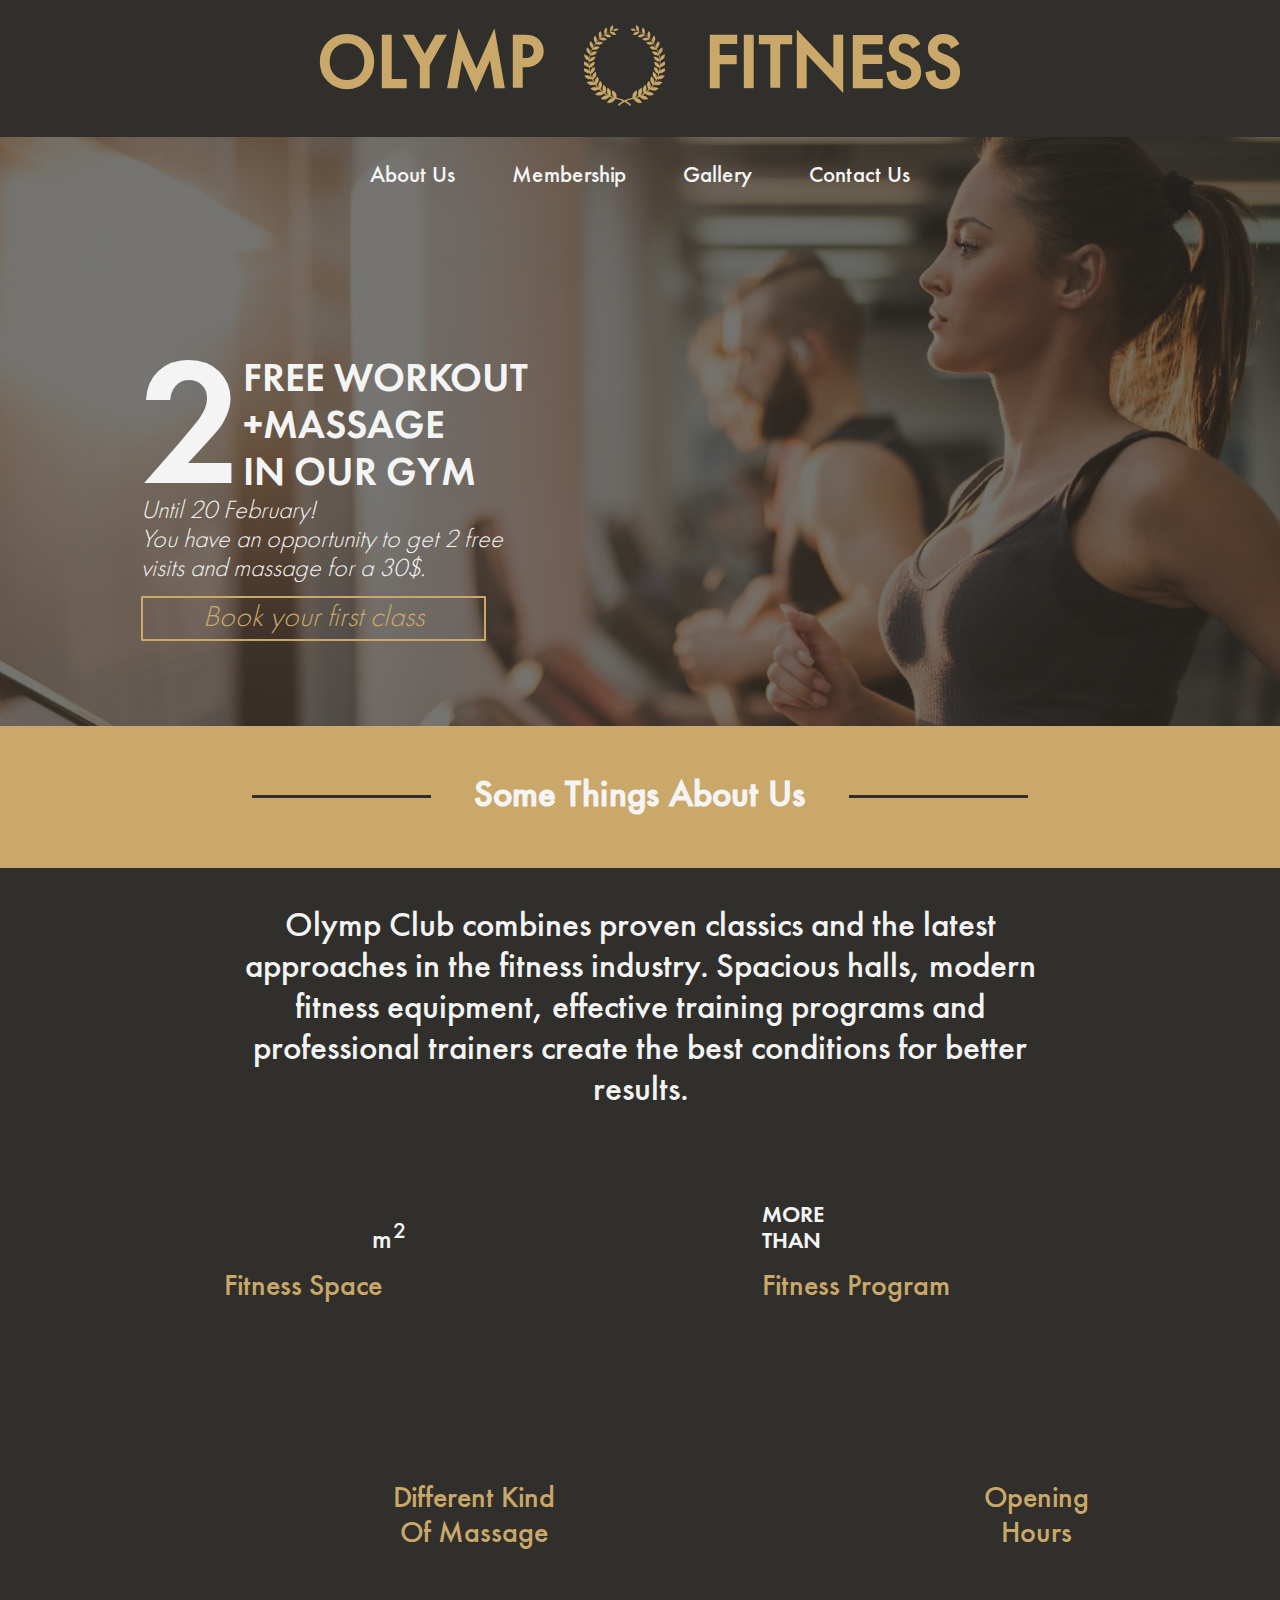
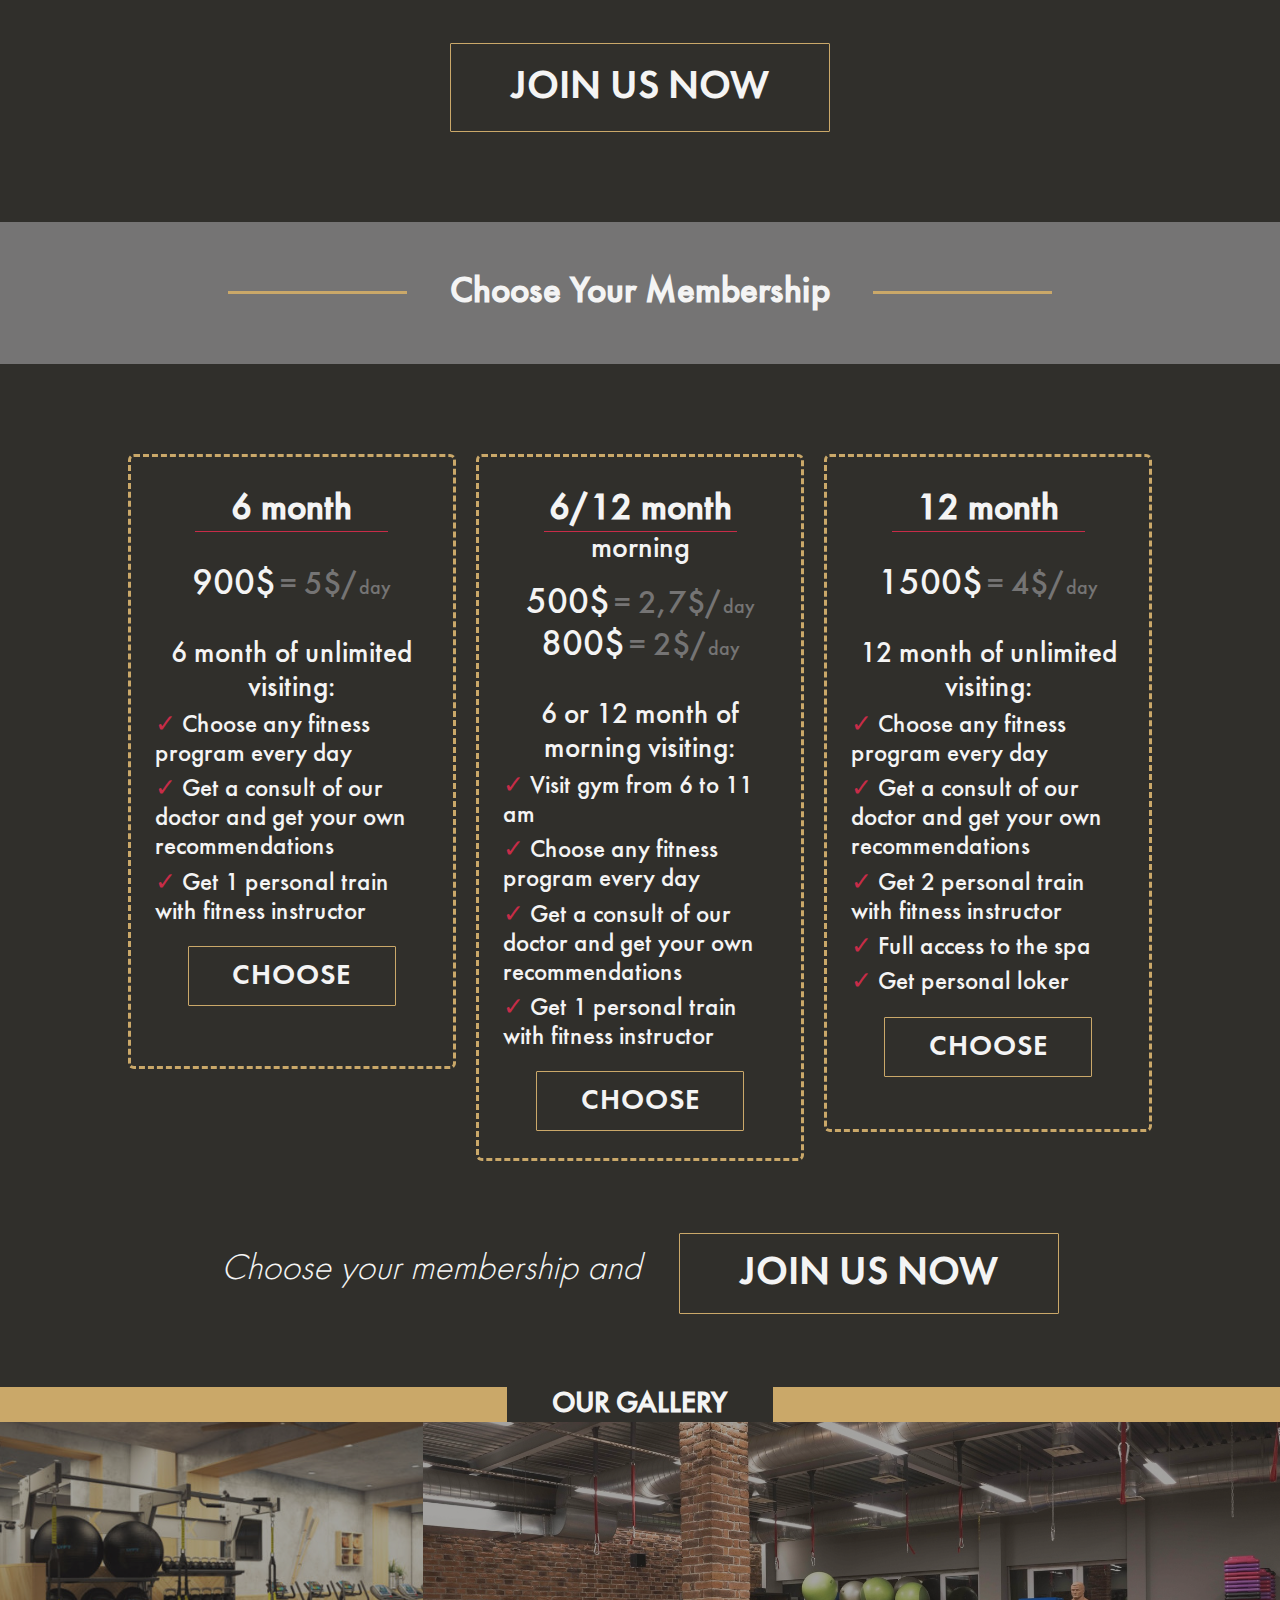
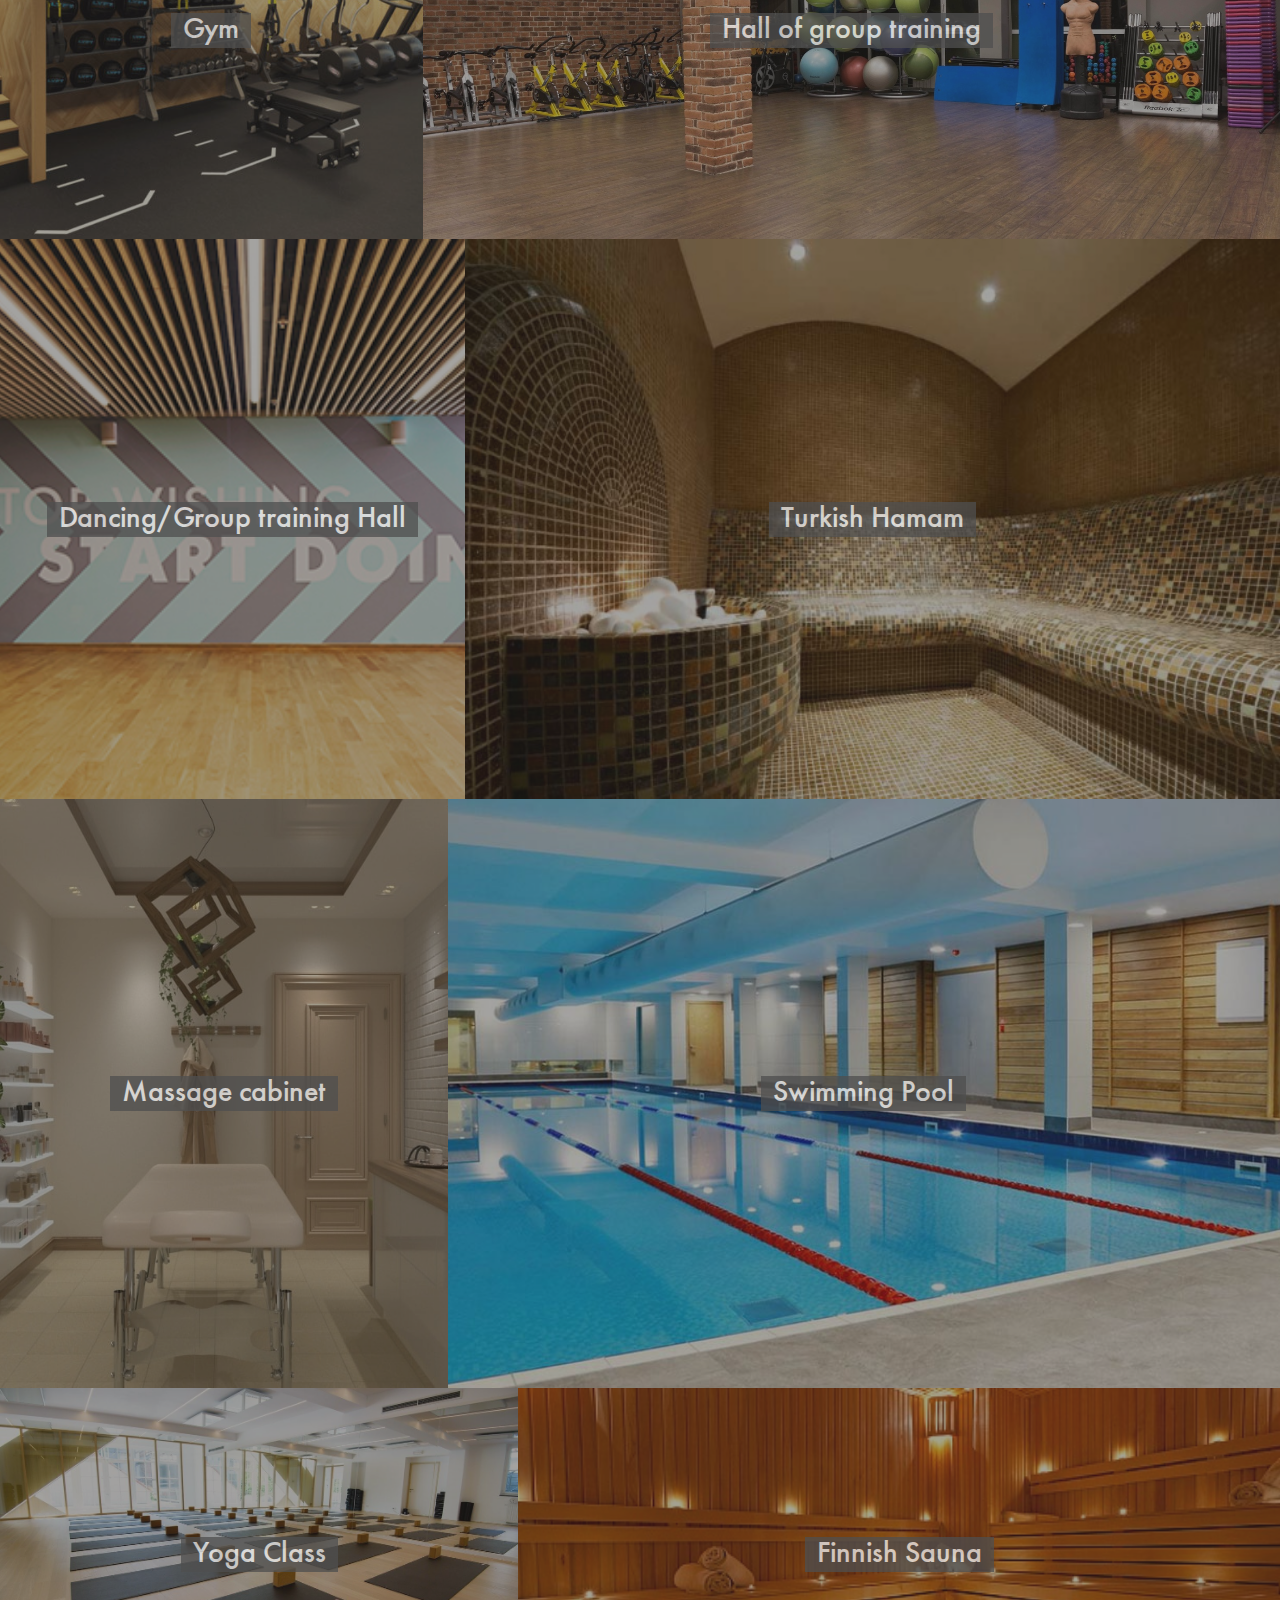
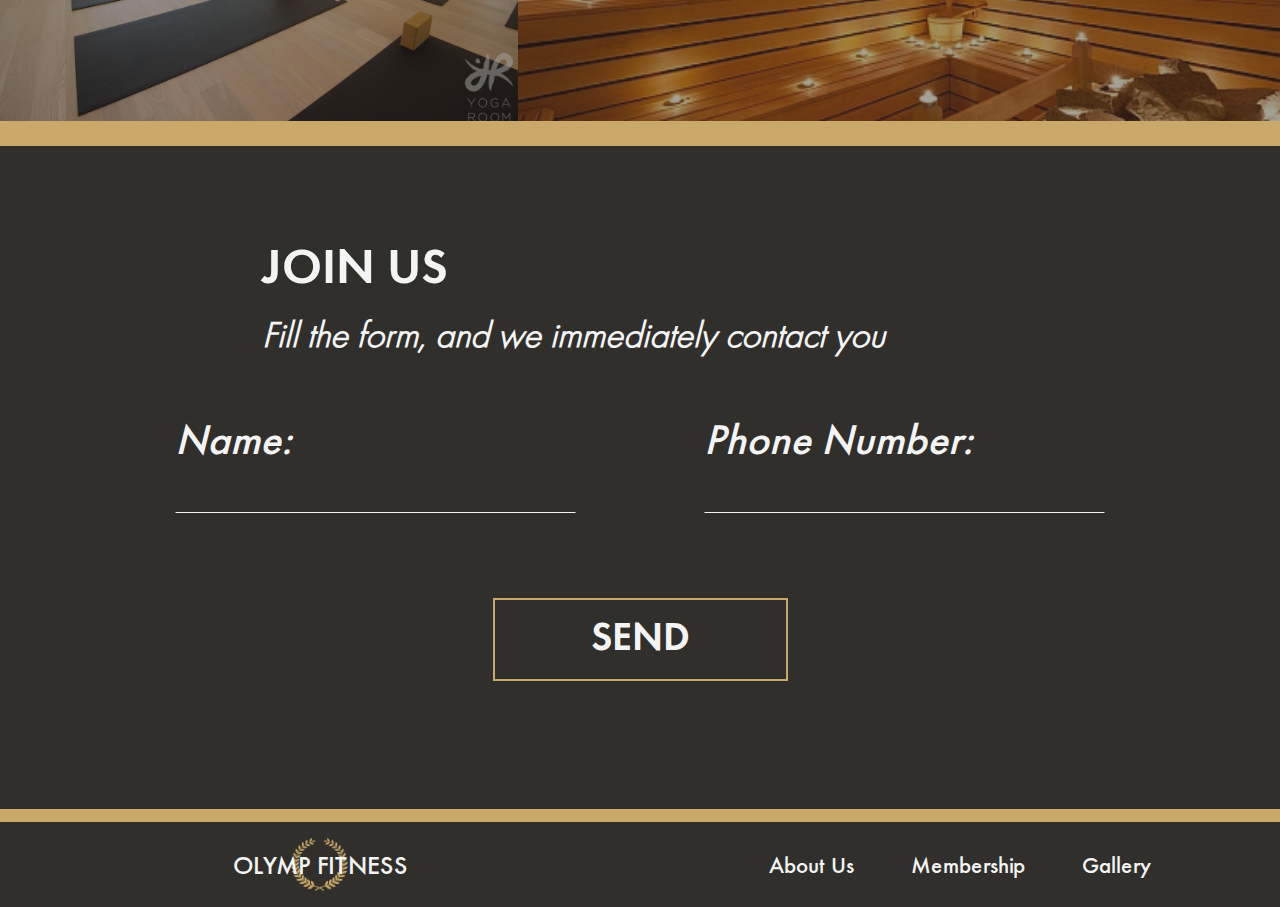
==== commit 40aa5f4f: "123" ====
--- a/index.html
+++ b/index.html
@@ -85,7 +85,7 @@
             </nav>
             <div id="sp_offer" class="sp_offer_el">
                 <div id="sp_offer_1" class="sp_offer_1_el">
-                    <div id="big_two" class="big_2_el">2</div>
+                    <div id="big_two" class="big_2_el"><span>2</span></div>
                     <div id="sp_big" class="sp_big_el">
                         FREE WORKOUT <br>+MASSAGE <br>IN OUR GYM
                     </div>
--- a/style.css
+++ b/style.css
@@ -589,7 +589,7 @@
 
 }
 #header_form, #under_header_form {
-    padding-left: 5vw;
+    padding: 0 5vw;
     position: relative;
 }
 #under_header_form {
@@ -666,9 +666,13 @@
     color: #f4f4f4;
     font-size: 26px;
     background: url("image/Logo.png") no-repeat;
-    background-size: 4vw 4vw;
+    background-size: 28% 88%;
     background-position: top;
     padding: 15px;
+}
+#nav_div {
+    text-align: center;
+    font-size: 23px;
 }
 /*END FOOTER*/
 
@@ -736,6 +740,11 @@
     }
     #booking_fc_button {
         padding: .2em 1em;
+    }
+}
+@media (max-width: 872px) {
+    #nav_div {
+        font-size: 17px;
     }
 }
 @media (max-width: 860px) {
@@ -857,6 +866,9 @@
 /*Mobile design*/
 @media only screen and (max-width: 730px) {
     /*Fixed header*/
+    #main_section {
+        margin-top: 66px;
+    }
     .logo_name_1_el_mobile {
         padding-right: 11vw;
     }
@@ -884,13 +896,13 @@
         background: #302F2B;
         margin-top: 44px;
         grid-template-columns: repeat(1, 1fr);
-        padding: 0 9.4%;
+        padding: 0 9.16vw;
     }
     h2 {
         font-size: 23px;
     }
     .header_el {
-        margin: 15px 0 8px 0;
+        margin: 0 0 8px 0;
     }
     #logo_name_1, #logo_name_img, #logo_name_2 {
         display: none;
@@ -906,7 +918,10 @@
         display: grid;
         grid-template-columns: repeat(3, 1fr);
         grid-gap: 6vw;
-        padding: 0 7%;
+        padding: 4px 7vw 0 8vw;
+        position: fixed;
+        background: #302F2B;
+        z-index: 1;
     }
     #mob_h {
         font-size: 16px;
@@ -932,8 +947,8 @@
         display: none;
     }
     .main_text_st_el {
-        font-size: 15px;
-        width: 74.3%;
+        font-size: 22px;
+        width: 80.3%;
         letter-spacing: 1px;
     }
     .plus_st_el {
@@ -1047,6 +1062,9 @@
     #a_join_mem {
         padding-top: 5%;
     }
+    .nav_ul_li {
+        padding: 20px 3px;
+    }
 }
 @media (max-width: 600px) {
     .sp_offer_el {
@@ -1059,41 +1077,68 @@
         height: 52vw;
     }
     .sp_offer_el {
-        padding: 12vw 0 0 7vw;
+        padding: 7vw 0 0 7vw;
     }
     .sp_offer_1_el {
-        height: 74px;
+        height: 99px;
     }
     .big_2_el {
-        font-size: 80px;
-        top: -7px;
+        font-size: 124px;
+        top: -15px;
     }
     .sp_big_el {
-        font-size: 21px;
+        font-size: 29px;
     }
     .sp_offer_p_el {
-        font-size: 14px;
-        height: 33px;
+        font-size: 17px;
+        height: 46px;
     }
     .booking_fc_button_el {
-        font-size: 12px;
+        font-size: 19px;
         border: 1px solid #CAA869;
         padding: 0.2em 0.5em;
     }
 }
+
 @media (max-width: 510px) {
     .sp_offer_el {
-        padding: 12vw 0 0 7vw;
+        padding: 4vw 0 0 5vw;
     }
     #header_mobile {
         grid-gap: 5vw;
     }
+}
+@media (max-width: 450px) {
+    #nav_div {
+        font-size: 13px;
+    }
+}
+@media (max-width: 407px) {
+    #logo_div {
+        font-size: 23px;
+    }
+    .sp_offer_1_el {
+        height: 75px;
+    }
+    .big_2_el {
+        font-size: 100px;
+    }
+    .sp_big_el {
+        font-size: 22px;
+    }
+    .sp_offer_p_el {
+        font-size: 17px;
+    }
+
 }
 @media (max-width: 390px) {
     .sp_offer_el {
         padding: 4vw 0 0 7vw;
     }
-}
-@media (max-width: 320px) {
-
+    .form_name_f {
+        font-size: 24px;
+    }
+    #logo_div {
+        font-size: 23px;
+    }
 }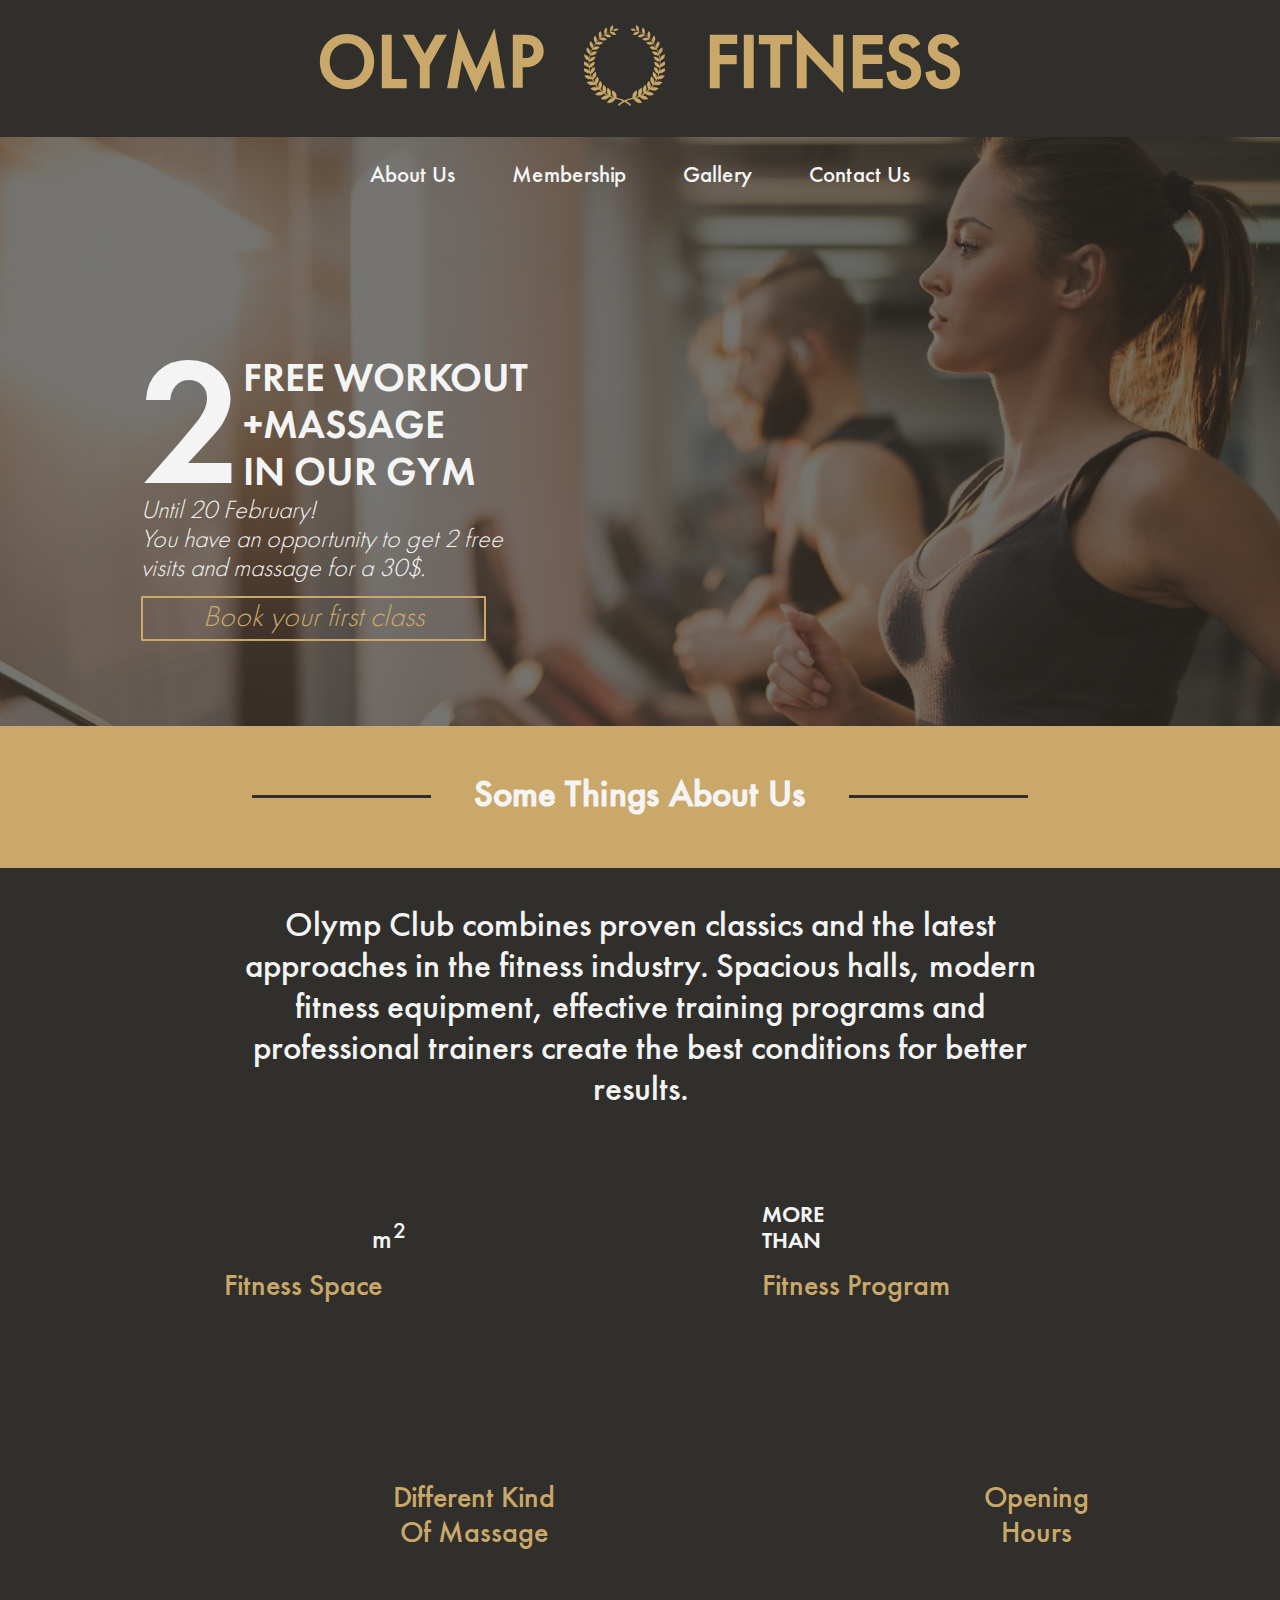
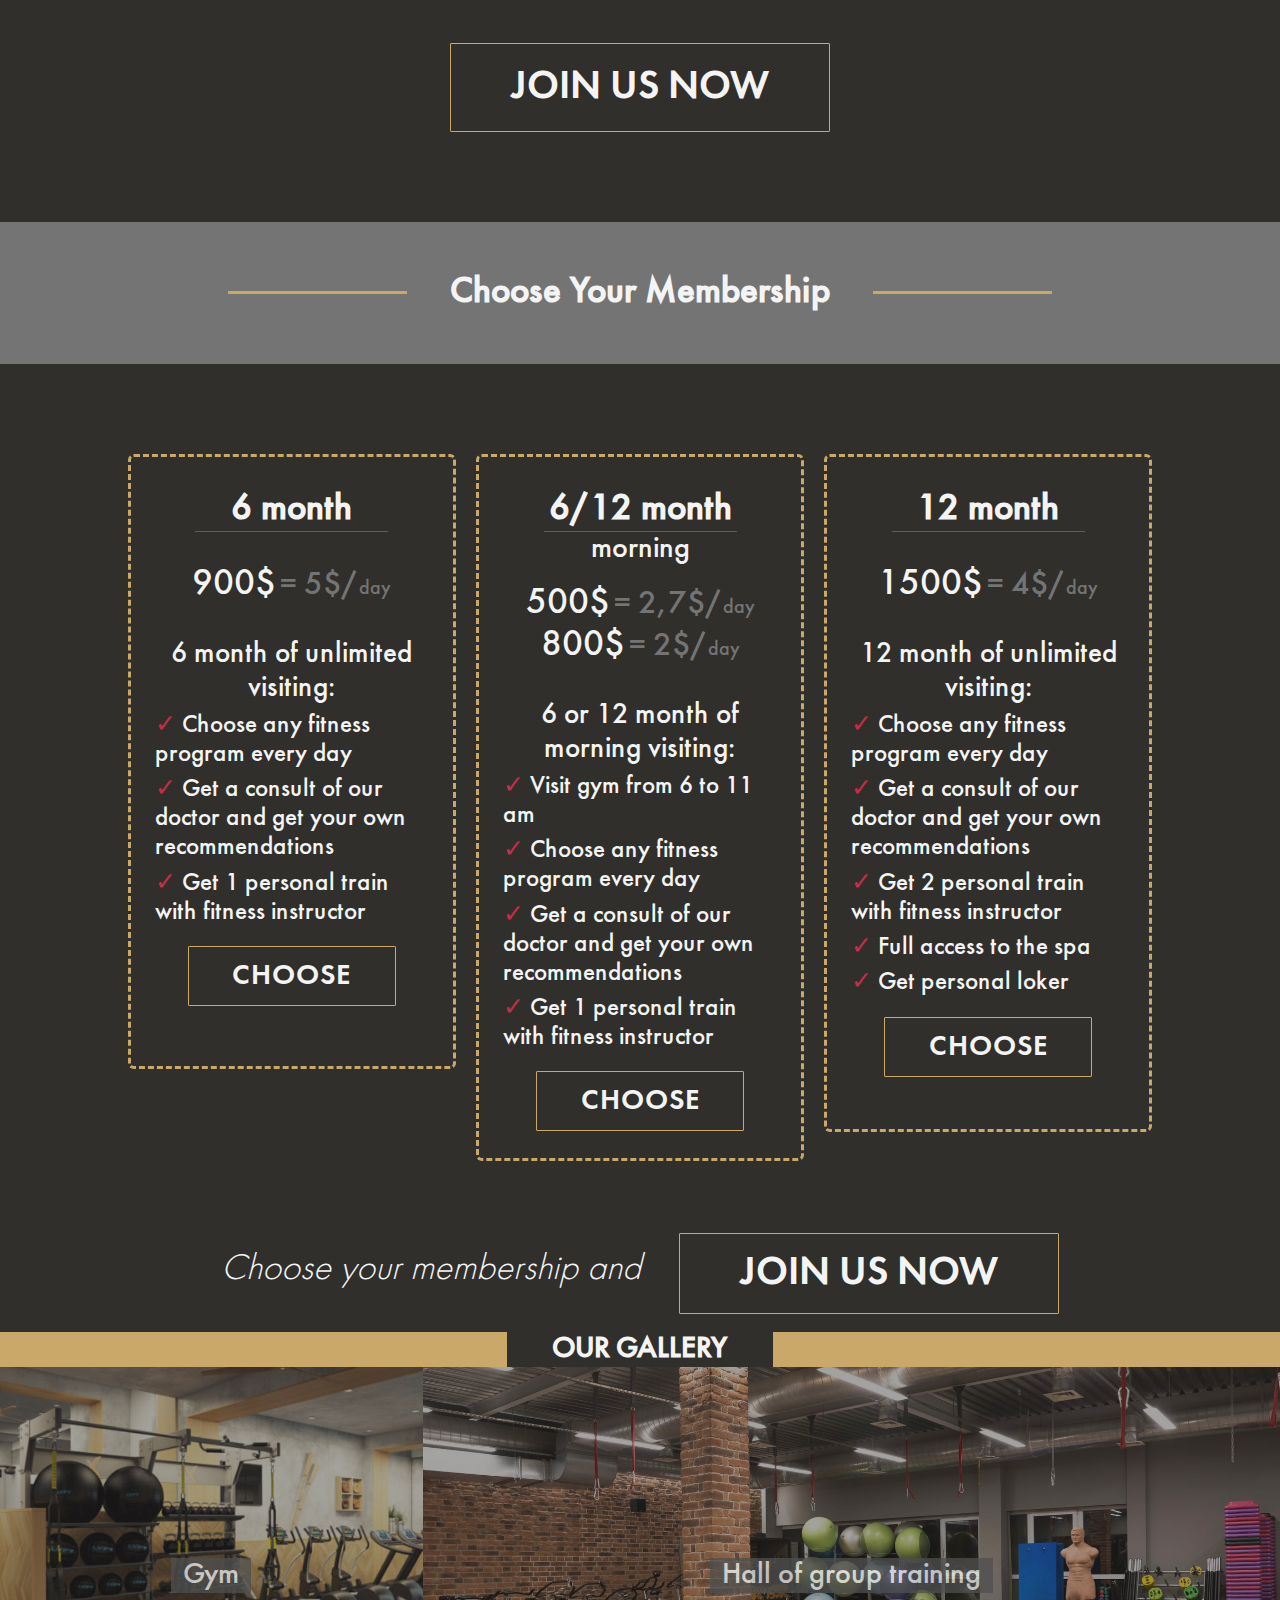
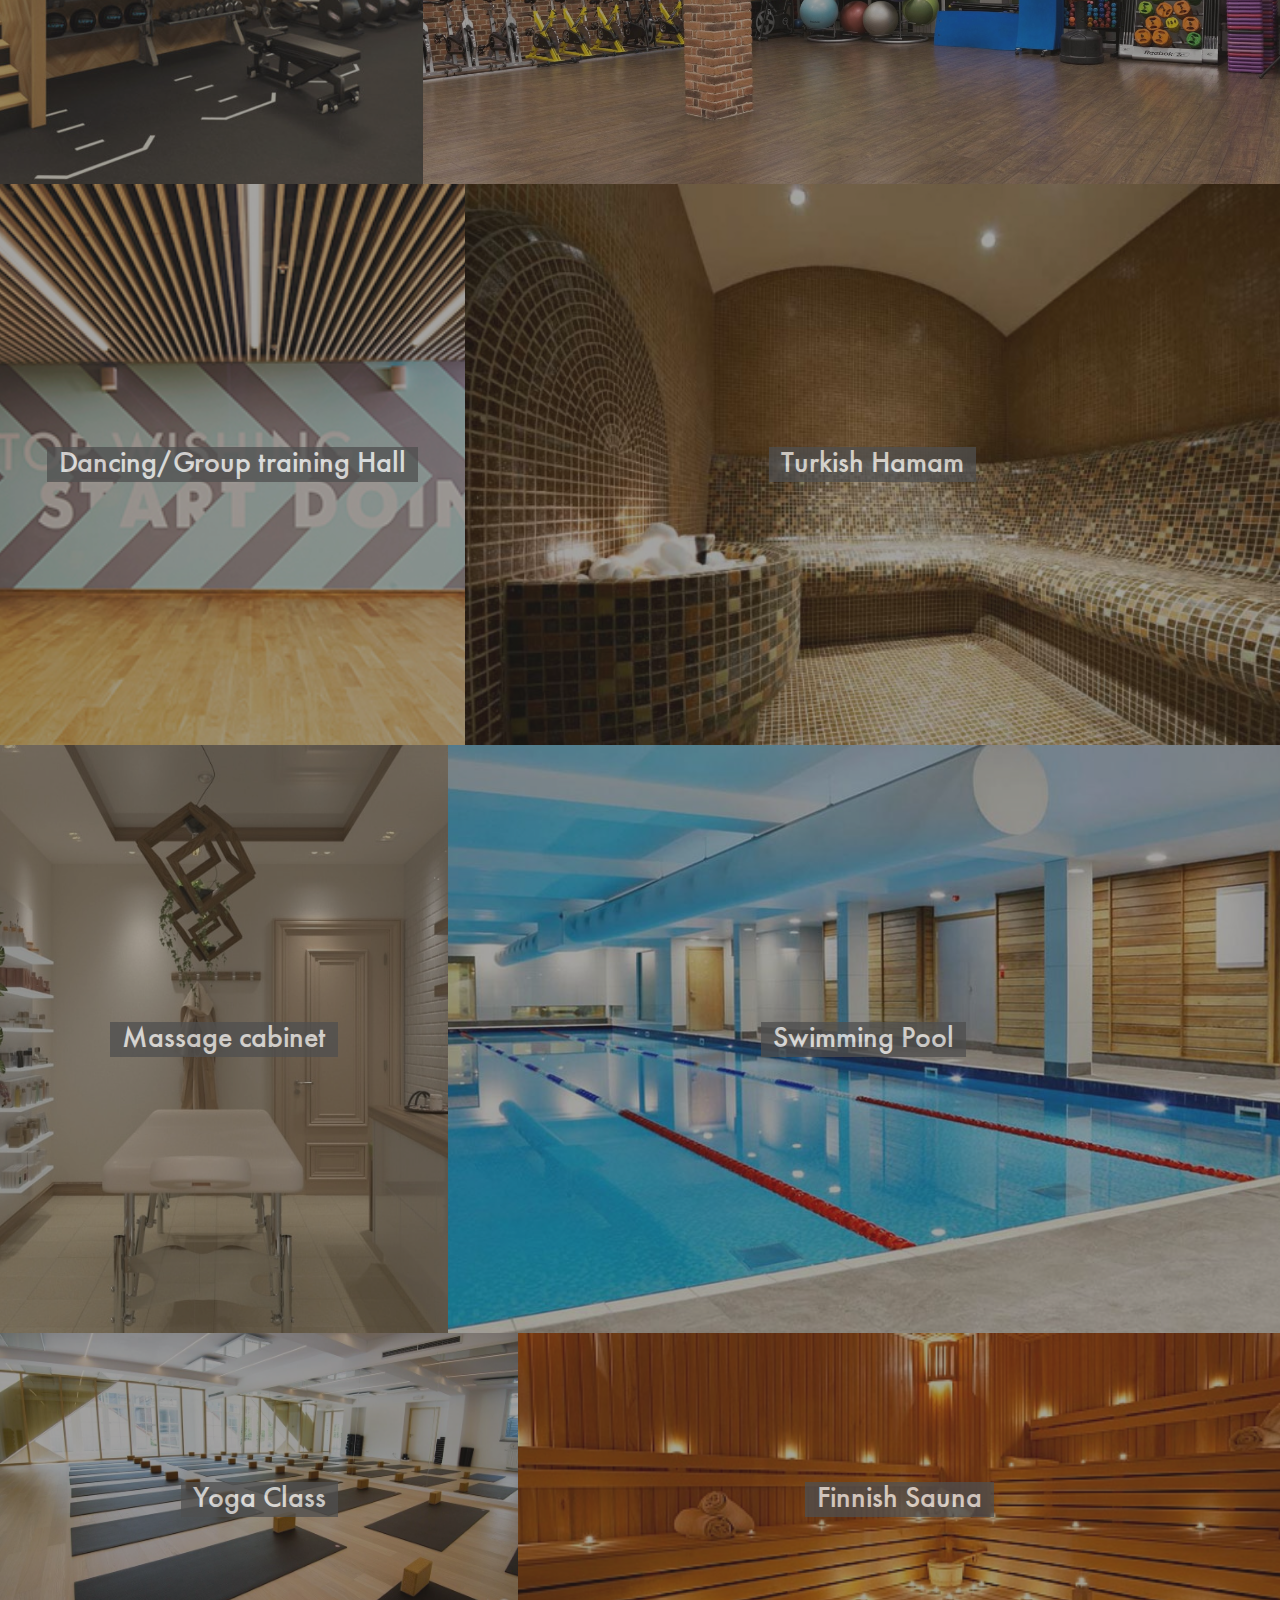
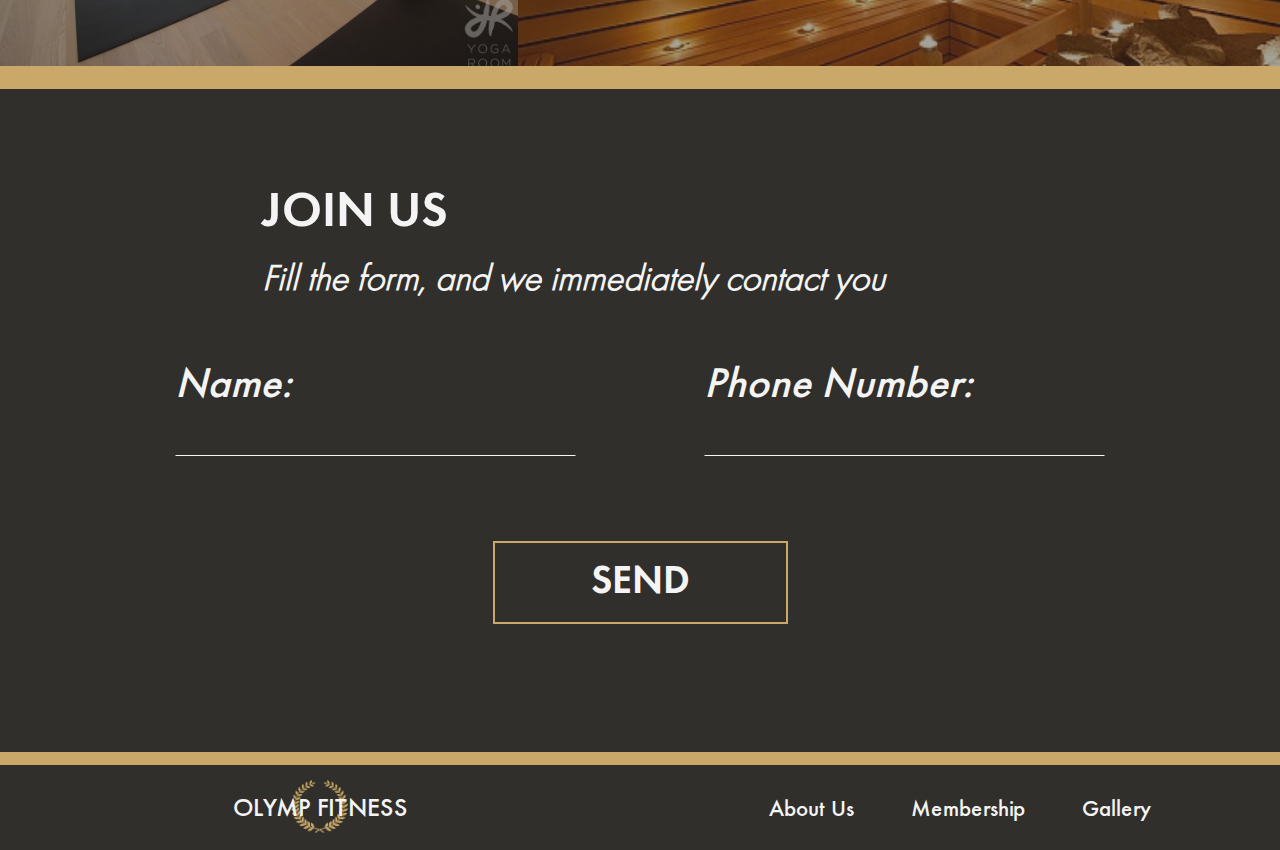
==== commit 2b70205e: "END PROJECT 3" ====
--- a/index.html
+++ b/index.html
@@ -7,7 +7,9 @@
     <link rel="stylesheet" href="style.css">
 </head>
 <body>
+<!--START WRAPPER-->
 <div id="wrapper" class="all_page">
+    <!--HEADER PART-->
     <header id="header" class="header_el">
         <h2 id="logo_name_1" class="logo_name_1_el">
             OLYMP </h2>
@@ -57,7 +59,11 @@
         </div>
         <!--Mobile header part end-->
     </header>
+    <!--END HEADER PART-->
+
+    <!--START MAIN PART-->
     <main id="main_section">
+        <!--START SPECIAL OFFER PART WITH NAVBAR-->
         <div id="special_offer_section" class="special_offer_section_el">
             <nav id="nav_bar">
                 <ul id="nav_ul" class="nav_ul_el">
@@ -101,6 +107,9 @@
                 </div>
             </div>
         </div>
+        <!--END SPECIAL OFFER PART-->
+
+        <!--START ABOUT US PART-->
         <div id="some_things_section">
             <h2 id="headline_st" class="headline_st_el">
                 Some Things About Us
@@ -150,11 +159,13 @@
                 <a href="#" id="a_j_us" class="a_j_us_el">JOIN US NOW</a>
             </div>
         </div>
+        <!--END ABOUT US PART-->
+
+        <!--START MEMBERSHIP PART-->
         <div id="membership" class="member">
             <h2 id="headline_mem">
                 Choose Your Membership
             </h2>
-            <!--Mobile membership part-->
             <article id="membership_art">
                 <button  type="button" class="MemItems__ButtonTrigger">
                                 <span class="MemItems__ButtonTrigger_name">
@@ -287,6 +298,9 @@
                 </div>
             </div>
         </div>
+        <!--END MEMBERSHIP PART-->
+
+        <!--START GALLERY PART-->
         <div id="gallery">
             <div id="header_gal">
                 <h2 id="h_gal_h2">
@@ -300,6 +314,7 @@
                 <img src="image/sauna.jpg" title="Image 3" class="img-style next im-3">
                 <img src="image/gym-reception.jpg" title="Image 4" class="img-style next im-4">
             </div>
+            <!--END PHOTO SLIDER PART-->
             <div class="photo_box">
                 <div class="photo_back">
                     <img src="image/GYM.jpg" alt="" class="div_ph gym_ph_el">
@@ -357,6 +372,9 @@
                 </div>
             </div>
         </div>
+        <!--END GALLERY PART-->
+
+        <!--START CONTACTS PART-->
         <div id="div_join_us">
             <div id="div_ju_form">
                 <h1 id="header_form">
@@ -382,7 +400,11 @@
                 </form>
             </div>
         </div>
+        <!--END CONTACTS PART-->
     </main>
+    <!--END MAIN PART-->
+
+    <!--START FOOTER-->
     <footer id="footer_section">
         <div id="footer_div">
             <div id="logo_div">
@@ -409,9 +431,14 @@
             </div>
         </div>
     </footer>
+    <!--END FOOTER-->
 </div>
+<!--END WRAPPER-->
+
+<!--START JS LIBRARYS-->
 <script src="https://ajax.googleapis.com/ajax/libs/jquery/2.2.4/jquery.min.js"></script>
 <script src="js/jquery.spincrement.min.js"></script>
 <script src="js/script.js"></script>
+<!--END JS LIBRARYS-->
 </body>
 </html>--- a/style.css
+++ b/style.css
@@ -29,12 +29,12 @@
     font-weight: 300;
     font-style: normal;
 }
+/*HTML Sittings*/
 *, *::after, *::before {
     box-sizing: border-box;
     margin: 0;
     padding: 0;
 }
-/*HTML Sittings*/
 html {
     background-color: #302F2B;
     font-family: 'FuturaMediumC';
@@ -55,9 +55,6 @@
 }
 /*WRAPPER*/
 
-.all_page {
-
-}
 /*HEADER SITTINGS*/
 .header_el {
     text-align: center;
@@ -189,7 +186,7 @@
     width: 62.3%;
     position: relative;
 }
-/*HARD PARTY!!!*/
+/* TRANSFER NUMBERS!!!*/
 .plus_st_el {
     display: grid;
     grid-template-columns: repeat(2, 1fr);
@@ -256,6 +253,7 @@
     display: block;
     margin: 0 0 0 0;
 }*/
+
 .a_join_1_el {
     display: flex;
     padding-top: 91px;
@@ -283,7 +281,7 @@
     background: #f4f4f4;
     color: #CAA869;
 }
-/*END HARD PARTY*/
+/*END ABOUT US*/
 
 /*START MEMBERSHIP PART*/
 .MemItems__ButtonTrigger {
@@ -472,7 +470,7 @@
     display: none;
 }
 #gallery {
-    padding-top: 7%;
+    padding-top: 35px;
 }
 #header_gal {
     text-align: center;
@@ -564,13 +562,12 @@
     content: "";
     display: inline-block;
     width: 100%;
-    height: 2vw;
+    height: 23px;
     background: #CAA869;
 }
 /*END GALLERY*/
 
-/*START FORM*/
-
+/*START FORM CONTACT US*/
 #div_join_us {
     padding-top: 7%;
     text-align: center;
@@ -586,7 +583,6 @@
     font-weight: normal;
     font-style: italic;
     text-align: left;
-
 }
 #header_form, #under_header_form {
     padding: 0 5vw;
@@ -682,7 +678,6 @@
     text-align: left;
 }
 .Navbar {
-    display: flex;
 }
 .Navbar__Items {
     display: flex;
@@ -833,7 +828,7 @@
     .img-style.next
     {
         position: absolute;
-        height: 93%;
+        height: 83%;
         opacity: 0;
         left: 4.9%;
     }
@@ -866,9 +861,6 @@
 /*Mobile design*/
 @media only screen and (max-width: 730px) {
     /*Fixed header*/
-    #main_section {
-        margin-top: 66px;
-    }
     .logo_name_1_el_mobile {
         padding-right: 11vw;
     }
@@ -886,15 +878,12 @@
     .Navbar__Link-toggle {
         display: initial;
         cursor: pointer;
-        padding-top: 14px;
-        padding-left: 8vw;
     }
     .Navbar__ToggleShow {
         display: grid;
         position: absolute;
         opacity: 0.92;
         background: #302F2B;
-        margin-top: 44px;
         grid-template-columns: repeat(1, 1fr);
         padding: 0 9.16vw;
     }
@@ -902,7 +891,8 @@
         font-size: 23px;
     }
     .header_el {
-        margin: 0 0 8px 0;
+        margin: 0;
+        height: 68px;
     }
     #logo_name_1, #logo_name_img, #logo_name_2 {
         display: none;
@@ -917,11 +907,11 @@
     #header_mobile {
         display: grid;
         grid-template-columns: repeat(3, 1fr);
-        grid-gap: 6vw;
-        padding: 4px 7vw 0 8vw;
-        position: fixed;
+        grid-gap: 10vw;
+        padding: 8px 7vw 0 8vw;
         background: #302F2B;
         z-index: 1;
+        position: fixed;
     }
     #mob_h {
         font-size: 16px;
@@ -931,6 +921,8 @@
         margin-right: auto;
         text-align: center;
         display: flex;
+        padding-top: 15px;
+        padding-left: 8vw;
     }
     #menu_t {
         font-size: 21px;
@@ -940,7 +932,7 @@
         height: 24px;
     }
     .headline_st_el {
-        font-size: 15px;
+        font-size: 25px;
         padding: 11px 0;
     }
     .headline_st_el::before, .headline_st_el::after {
@@ -988,7 +980,7 @@
     #membership_art {
         display: grid;
         grid-template-columns: repeat(1, 1fr);
-        padding: 7% 5% 0 5%;
+        padding: 35px 5% 0 5%;
         grid-gap: 20px;
     }
     #m6_sec {
@@ -1129,7 +1121,6 @@
     .sp_offer_p_el {
         font-size: 17px;
     }
-
 }
 @media (max-width: 390px) {
     .sp_offer_el {
@@ -1141,4 +1132,28 @@
     #logo_div {
         font-size: 23px;
     }
+}
+@media (max-width: 355px) {
+    #header_mobile {
+        grid-gap: 2vw;
+    }
+    .sp_offer_1_el {
+        height: 63px;
+    }
+    .big_2_el {
+        font-size: 85px;
+    }
+    .sp_big_el {
+        font-size: 18px;
+    }
+    .sp_offer_p_el {
+        font-size: 14px;
+        height: 37px;
+    }
+    #logo_div {
+        font-size: 19px;
+    }
+    #nav_div {
+        font-size: 11px;
+    }
 }